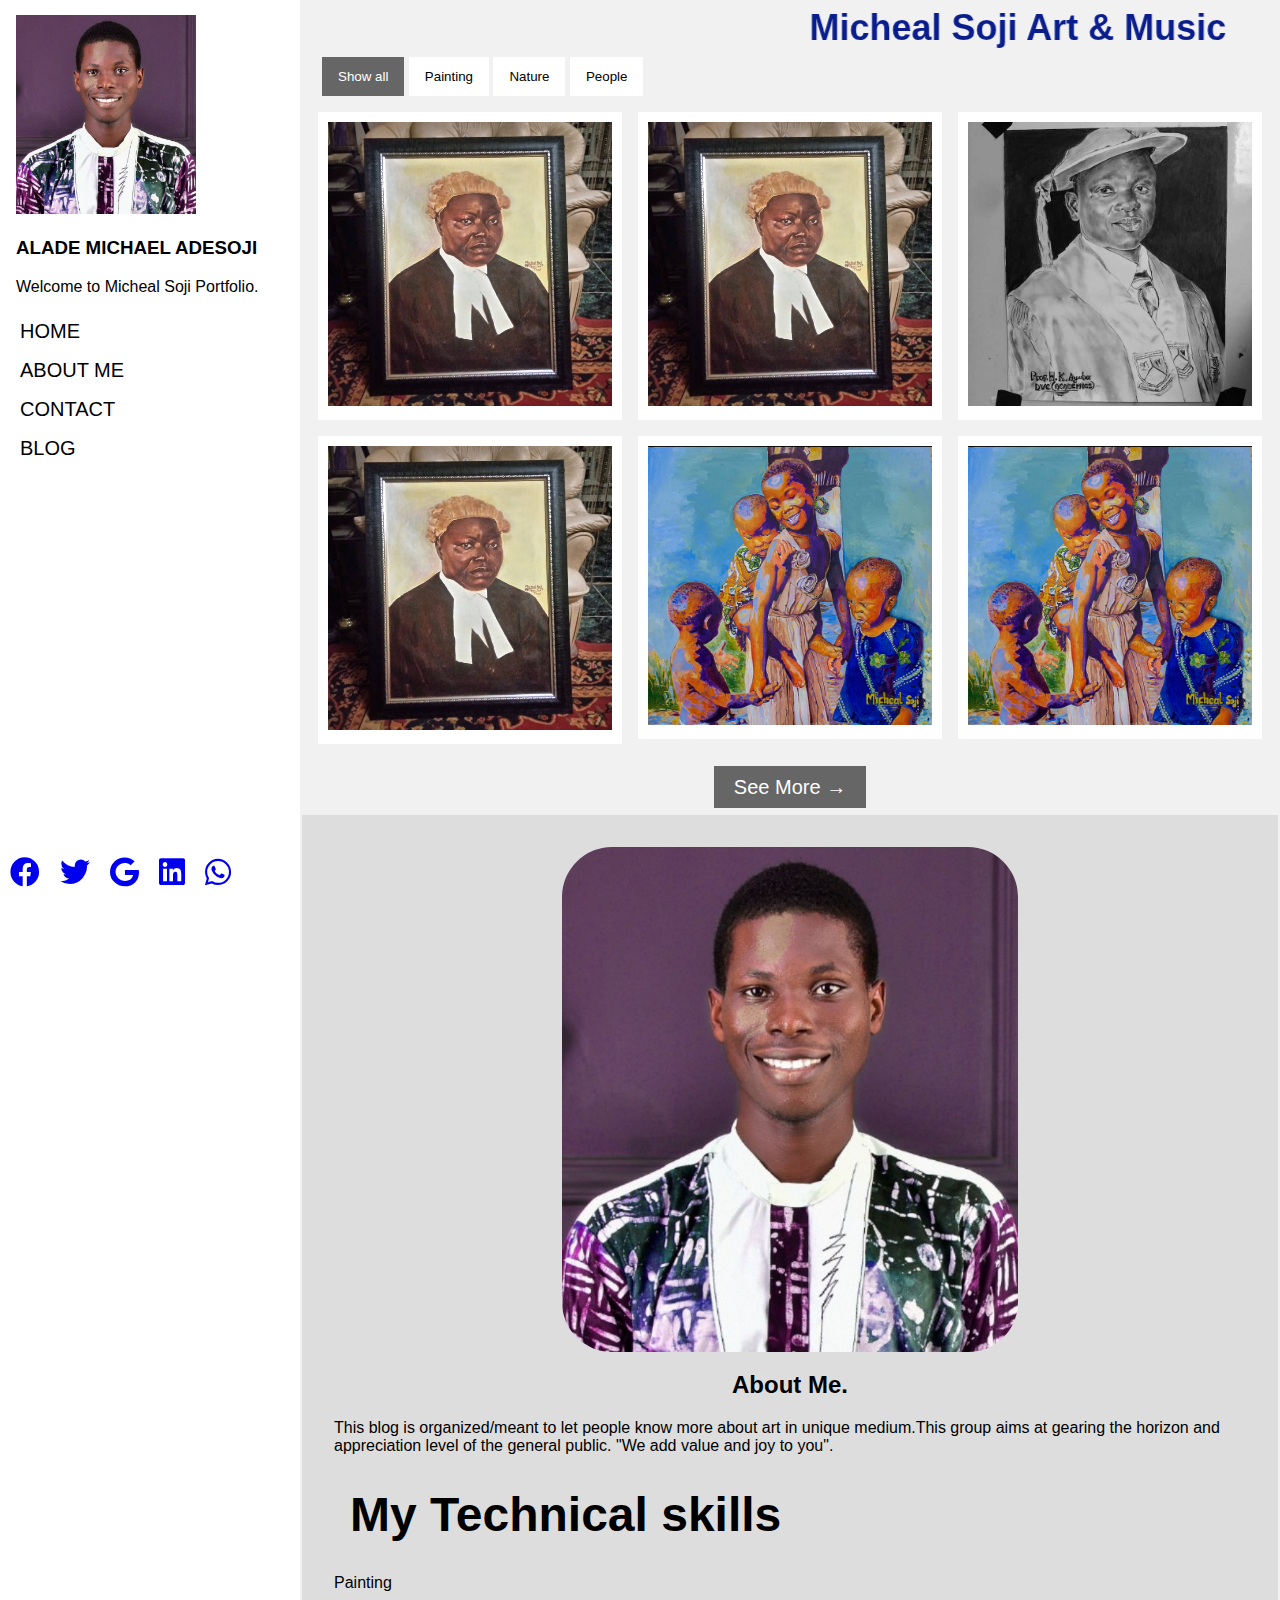
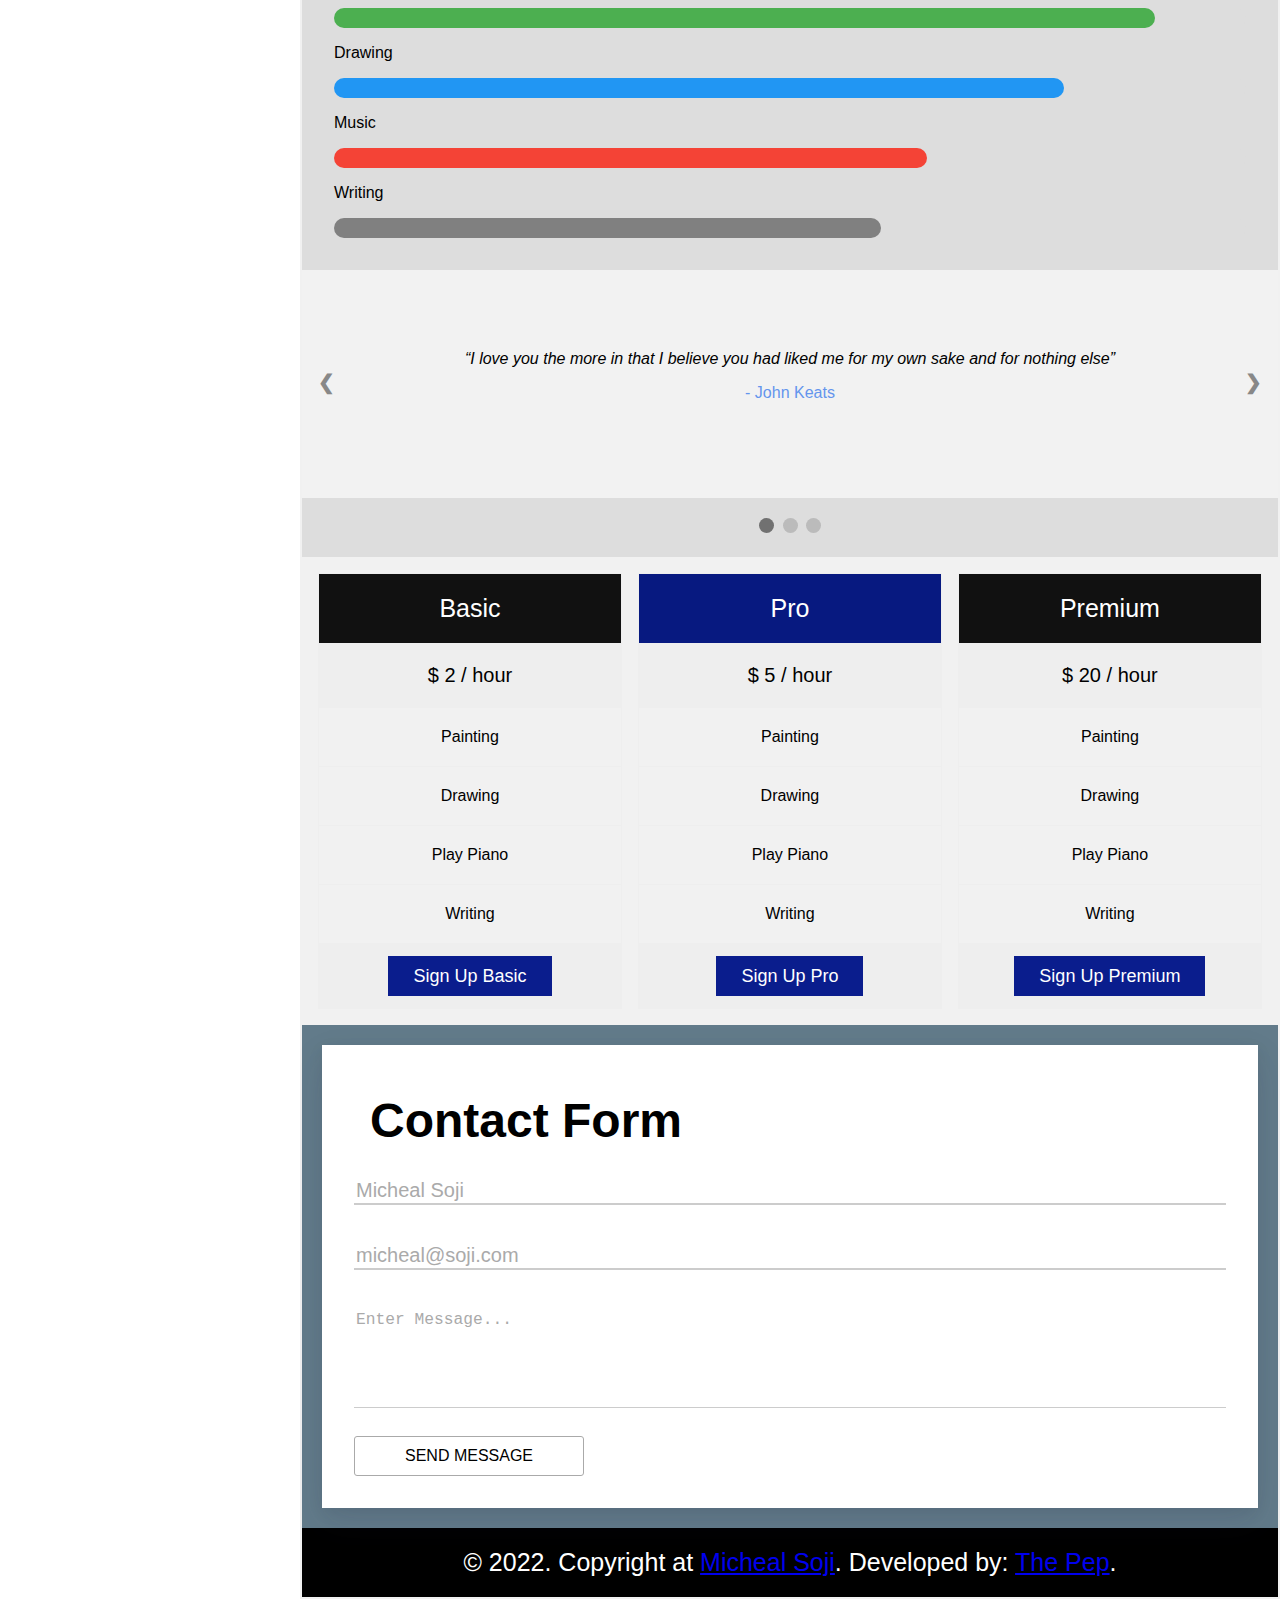
==== index.html @ ac8d9ddc "Update index.html" ====
<!DOCTYPE html>
<html lang="en">

<head>
  <title>Home || Micheal Soji</title>
  <meta charset="UTF-8" />
  <meta name="viewport" content="width=device-width, initial-scale=1" />
  <!-- Global/Normalize CSS -->
  <link rel="stylesheet" href="normalize.css" />
  <!-- CSS -->
  <link rel="icon" href="./favicon.ico">
  <link rel="stylesheet" href="style.css">
  <!-- Google Font -->
  <link rel="stylesheet" href="https://fonts.googleapis.com/css?family=Poppins" />
  <!-- Font Awesome Icon -->
  <link rel="stylesheet" href="https://cdnjs.cloudflare.com/ajax/libs/font-awesome/5.15.3/css/all.min.css" />
  <!-- Cookie JavaScript -->
  <script src="cookie.js"></script>
</head>

<body id="main">
  <!-- Sidebar-Profile and Link -->
  <div class="sidebar" id="sidebar">
    <div class="author">
      <img src="./img/MICHAEL_PROFILE_PICS.jpg" alt="MICHAEL_PROFILE_PICS" />
      <h3>ALADE MICHAEL ADESOJI</h3>
      <p>Welcome to Micheal Soji Portfolio.</p>
    </div>
    <div class="navbar">
      <a href="#">HOME</a>
      <a href="#">ABOUT ME</a>
      <a href="#">CONTACT</a>
      <a href="#">BLOG</a>
    </div>
    <div class="icon-bar">
      <a href="https://www.facebook.com/micheal.soji.509" target="_blank"><i class="fab fa-facebook"></i></a>
      <a href="#"><i class="fab fa-twitter"></i></a>
      <a href="https://www.facebook.com/search/top/?q=micheal%20soji%20art%20and%20music%20productions"
        target="_blank"><i class="fab fa-google"></i></a>
      <a href="#"><i class="fab fa-linkedin"></i></a>
      <a href="
      https://api.whatsapp.com/send?phone=%2B2348106001765&text&app_absent=0
api.whatsapp.com
Write to Micheal Soji
      " target="_blank"><i class="fab fa-whatsapp"></i></a>
    </div>
  </div>

  <!-- Overlay effect when opening sidebar on small screens -->
  <div id="mySidenav" class="sidenav2">
    <a href="javascript:void(0)" class="closebtn" onclick="closeNav()">&times;</a>
    <a href="#">About</a>
    <a href="#">Services</a>
    <a href="#">Clients</a>
    <a href="#">Contact</a>
  </div>


  <!-- Main-content -->
  <div class="main-container" id="container" style="margin-left:300px;overflow-y: hidden;">
    <div style="text-align: center;">
      <marquee behavior="alternate">Micheal Soji Art & Music</marquee>
    </div>
    <div class="topbar">
      <div>
        <span style="font-size:30px;cursor:pointer" onclick="openNav()">&#9776;</span>
        <span><img src="./img/MICHAEL_PROFILE_PICS.jpg" alt="MICHAEL_PROFILE_PICS" /></span>
      </div>
    </div>

    <!-- All Portfolio Gallery -->
    <div>
      <!-- Filter Button -->
      <div id="myBtnContainer">
        <button class="btn active" onclick="filterSelection('all')"> Show all</button>
        <button class="btn" onclick="filterSelection('nature')">Painting</button>
        <button class="btn" onclick="filterSelection('cars')"> Nature</button>
        <button class="btn" onclick="filterSelection('people')"> People</button>
      </div>
      <!-- Portfolio Gallery Grid -->
      <div class="row">
        <div class="column nature">
          <div class="content">
            <img src="./img/MICHAELSOJI-ARTWORK5.jpg" alt="MICHAELSOJI-ARTWORK" style="width:100%" />
          </div>
        </div>
        <div class="column nature">
          <div class="content">
            <img src="./img/MICHAELSOJI-ARTWORK5.jpg" alt="MICHAELSOJI-ARTWORK" style="width:100%" />
          </div>
        </div>
        <div class="column nature">
          <div class="content">
            <img src="./img/MICHAELSOJI-ARTWORK4.jpg" alt="MICHAELSOJI-ARTWORK" style="width:100%" />
          </div>
        </div>

        <div class="column cars">
          <div class="content">
            <img src="./img/MICHAELSOJI-ARTWORK5.jpg" alt="MICHAELSOJI-ARTWORK" style="width:100%">
          </div>
        </div>
        <div class="column cars">
          <div class="content">
            <img src="./img/MICHAELSOJI-ARTWORK6.png" alt="MICHAELSOJI-ARTWORK" style="max-width:100%">
          </div>
        </div>
        <div class="column cars">
          <div class="content">
            <img src="./img/MICHAELSOJI-ARTWORK6.png" alt="MICHAELSOJI-ARTWORK" style="width:100%" />
          </div>
        </div>
        <!-- 
        <div class="column people">
          <div class="content">
            <img src="MICHAELSOJI-ARTWORK5.jpg" alt="MICHAELSOJI-ARTWORK" style="width:100%" />
          </div>
        </div>
        <div class="column people">
          <div class="content">
            <img src="MICHAELSOJI-ARTWORK6.png" alt="MICHAELSOJI-ARTWORK" style="width:100%" />
          </div>
        </div>
        <div class="column people">
          <div class="content">
            <img src="MICHAELSOJI-ARTWORK6.png" alt="MICHAELSOJI-ARTWORK" style="width:100%" />
          </div>
        </div>-->
        <!-- END GRID -->
      </div>
      <div class="center">
        <a href="./image/index.html" class="sm">See More &rarr;</a>
      </div>

      <!-- END MAIN -->
    </div>
    <!-- Profile -->
    <div class="profile">
      <img src="./img/MICHAEL_PROFILE_PICS.jpg" alt="MICHAEL_SOJI" />
      <h2 style="text-align: center;">About Me.</h2>
      <p>
        This blog is organized/meant to let people know more about art in unique medium.This group aims at gearing the
        horizon and appreciation level of the general public. "We add value and joy to you".
      </p>
      <div>
        <h1>My Technical skills</h1>
        <p>Painting</p>
        <div class="container">
          <div class="skills painting"></div>
        </div>

        <p>Drawing</p>
        <div class="container">
          <div class="skills sculpture"></div>
        </div>

        <p>Music</p>
        <div class="container">
          <div class="skills music"></div>
        </div>

        <p>Writing</p>
        <div class="container">
          <div class="skills writing"></div>
        </div>
      </div>
    </div>
    <!-- SlideShow -->
    <div class="slideshow-container">
      <!-- Full-width slides/quotes -->
      <div class="mySlides">
        <q>I love you the more in that I believe you had liked me for my own sake and for nothing else</q>
        <p class="author2">- John Keats</p>
      </div>

      <div class="mySlides">
        <q>But man is not made for defeat. A man can be destroyed but not defeated.</q>
        <p class="author2">- Ernest Hemingway</p>
      </div>

      <div class="mySlides">
        <q>I have not failed. I've just found 10,000 ways that won't work.</q>
        <p class="author2">- Thomas A. Edison</p>
      </div>

      <!-- Next/prev buttons -->
      <a class="prev" onclick="plusSlides(-1)">&#10094;</a>
      <a class="next" onclick="plusSlides(1)">&#10095;</a>
    </div>

    <!-- Dots/bullets/indicators -->
    <div class="dot-container">
      <span class="dot" onclick="currentSlide(1)"></span>
      <span class="dot" onclick="currentSlide(2)"></span>
      <span class="dot" onclick="currentSlide(3)"></span>
    </div>

    <!-- Pricing Table -->
    <div class="row">
      <div class="column">
        <ul class="price">
          <li class="header">Basic</li>
          <li class="grey">$ 2 / hour</li>
          <li>Painting</li>
          <li>Drawing</li>
          <li>Play Piano</li>
          <li>Writing</li>
          <li class="grey"><a href="#" class="button">Sign Up Basic</a></li>
        </ul>
      </div>

      <div class="column">
        <ul class="price">
          <li class="header" style="background-color: rgb(7, 25, 128)">Pro</li>
          <li class="grey">$ 5 / hour</li>
          <li>Painting</li>
          <li>Drawing</li>
          <li>Play Piano</li>
          <li>Writing</li>
          <li class="grey"><a href="#" class="button">Sign Up Pro</a></li>
        </ul>
      </div>

      <div class="column">
        <ul class="price">
          <li class="header">Premium</li>
          <li class="grey">$ 20 / hour</li>
          <li>Painting</li>
          <li>Drawing</li>
          <li>Play Piano</li>
          <li>Writing</li>
          <li class="grey"><a href="#" class="button">Sign Up Premium</a></li>
        </ul>
      </div>
    </div>

    <!-- Contact Form -->
    <div class="body-container">
      <div class="form-container">
        <h1>Contact Form</h1>
        <form method="POST" class="form" id="contact">
          <div class="form-group">
            <label for="name" class="form-label">Your Name</label>
            <input type="text" class="form-control username" placeholder="Micheal Soji" tabindex="1" required>
          </div>
          <div class="form-group">
            <label for="email" class="form-label">Your Email</label>
            <input type="email" class="form-control email" tabindex="2" placeholder="micheal@soji.com" tabindex="2"
              required>
          </div>
          <div class="form-group">
            <label for="message" class="form-label">Message</label>
            <textarea class="form-control message" rows="5" cols="50" tabindex="3" placeholder="Enter Message..."
              required></textarea>
          </div>
          <div>
            <input type="submit" class="submit-btn submit" value="Send Message" id="contact-submit"
              data-submit="...Sending">
          </div>
        </form>
      </div>
    </div>

    <!-- loader -->
    <div class="loader">
      <img src="https://media.giphy.com/media/MEiZ5h8lOkM7rwideE/giphy.gif" alt="" />
    </div>

    <script type="text/javascript" src="https://cdn.jsdelivr.net/npm/emailjs-com@2/dist/email.min.js"></script>
    <script src="https://unpkg.com/sweetalert/dist/sweetalert.min.js"></script>
    <script type="text/javascript">
      // User ID
      // user_id
      // Access Token
      // random_access-token

      (function () {
        // emailjs.init("USERID");
        emailjs.init("M9EEtFgVD9XTY0prI");
      })();
      /**
            emailjs.send("service_iwq5ycm", "template_tnol2aa", {
              to_name: "USERNAME",
              from_name: "FROM NAME",
              message: "MESSAGE",
            });
      **/
      function validate() {
        let loader = document.querySelector(".loader");
        let name = document.querySelector(".username");
        let email = document.querySelector(".email");
        let msg = document.querySelector(".message");
        let btn = document.querySelector(".submit");

        btn.addEventListener("click", (e) => {
          e.preventDefault();
          if (name.value == "" || email.value == "" || msg.value == "") {
            emptyerror();
          } else {
            loader.style.display = "flex";
            sendmail(name.value, email.value, msg.value);
            success();
            loader.style.display = "none";
          }
        });
      }
      validate();

      function sendmail(name, email, msg) {
        emailjs.send("service_iwq5ycm", "template_tnol2aa", {
          to_name: "your recipient name",
          from_name: email,
          message: msg,
        });
      }
      function emptyerror() {
        swal({
          icon: "error",
          title: "Oops...",
          text: "Fields cannot be empty!",
        });
      }

      function error() {
        swal({
          icon: "error",
          title: "Oops...",
          text: "Something went wrong!",
        });
      }

      function success() {
        swal({
          icon: "success",
          title: "Success...",
          text: "Successfully sent message",
        });
      }
    </script>

    <div class="footer">&copy; 2022. Copyright at <a href="index.html"> Micheal Soji</a>. Developed by: <a href="#"
        target="_blank">The Pep</a>.</div>
  </div>

  <script src="index.js"></script>
</body>

</html>
---- style.css ----
* {
  box-sizing: border-box;
}
/*
=========
Side-Profiles and Navigation
=========
*/
.sidebar {
  width: 300px;
  height: 100%;
  background-color: #fff;
  position: fixed;
  z-index: 3;
  overflow: auto;
  padding-top: 15px;
}
.author {
  padding: 0.01em 16px;
}
.author img {
  width: 100%;
  max-width: 180px;
}
.navbar {
  display: flex;
  flex-direction: column;
}
.navbar a {
  padding: 8px 20px;
  text-decoration: none;
  font-size: 20px;
  color: #000000;
}
.navbar a:hover {
  background-color: #f2f2f2;
  color: rebeccapurple;
}
.icon-bar {
  display: flex;
  flex-direction: row;
  position: fixed;
  bottom: 0;
}
.icon-bar a {
  padding: 10px;
  font-size: 30px;
}
.icon-bar a:hover {
  background-color: #ddd;
}

/*
==================
Responsive Sidebar
==================
*/
@media screen and (max-width: 992px) {
  .sidebar {
    display: none;
    padding: 0;
  }
  .main-container {
    margin-left: 0 !important;
    margin-right: 0 !important;
    padding: 0 !important;
  }
  .column {
    width: 100% !important;
  }
  .row {
    margin: 5px;
  }
  .row,
  .row > .column {
    margin: 0;
    padding: 0 !important;
  }
  .content {
    padding: 2px !important;
  }
  .topbar {
    padding: 2px !important;
  }
}

/*
==========
Sidebar
==========
*/
.sidenav2 {
  height: 100%;
  width: 0;
  position: fixed;
  z-index: 1;
  top: 0;
  left: 0;
  background-color: #111;
  overflow-x: hidden;
  transition: 0.5s;
  padding-top: 60px;
}

.sidenav2 a {
  padding: 8px 8px 8px 32px;
  text-decoration: none;
  font-size: 25px;
  color: #818181;
  display: block;
  transition: 0.3s;
}

.sidenav2 a:hover {
  color: #f1f1f1;
}

.sidenav2 .closebtn {
  position: absolute;
  top: 0;
  right: 25px;
  font-size: 36px;
  margin-left: 50px;
}

#main {
  transition: margin-left 0.5s;
}

@media screen and (max-height: 450px) {
  .sidenav2 {
    padding-top: 15px;
  }
  .sidenav2 a {
    font-size: 18px;
  }
}
/*
==========
Main Container
========== */
.main-container {
  background-color: #f1f1f1;
  padding: 2px;
}
.main-container h1 {
  padding: 1rem;
  font-size: 3rem;
  margin: 0;
}
#myBtnContainer {
  margin-left: 20px;
}

/* Add padding BETWEEN each column */
.row,
.row > .column {
  padding: 8px;
}

/* Create three equal columns that floats next to each other */
.column {
  float: left;
  width: 33.33%;
  display: none; /* Hide all elements by default */
}

/* Clear floats after rows */
.row:after {
  content: "";
  display: table;
  clear: both;
}

/* Content */
.content {
  background-color: white;
  padding: 10px;
}

/* The "show" class is added to the filtered elements */
.show {
  display: block;
}

/* Style the buttons */
.btn {
  border: none;
  outline: none;
  padding: 12px 16px;
  background-color: white;
  cursor: pointer;
}

.btn:hover {
  background-color: #ddd;
}

.btn.active {
  background-color: #666;
  color: white;
}
/*
==========
Pagination
==========
*/
.center {
  text-align: center;
  margin: 1rem 0;
}
.sm {
  text-decoration: none;
  font-family: inherit;
  font-size: 20px;
  background-color: #666;
  padding: 10px 20px;
  color: white;
}
.sm:hover {
  color: #666;
  background-color: #000000;
}
/*
========
Profile
========
*/
.profile {
  background-color: #ddd;
  padding: 2rem;
}
.profile img {
  width: 50%;
  display: block;
  margin-left: auto;
  margin-right: auto;
  height: 100%;
  border-radius: 50px;
}
@media screen and (max-width: 992px) {
  .profile {
    padding: 1rem;
  }
  .profile img {
    width: 80%;
  }
  #myBtnContainer {
    margin-left: 2px;
  }
}
/*
===========
Skill Bar
===========
*/
.container {
  width: 100%;
  background-color: #ddd;
  border-radius: 50px;
  height: 20px;
}

.skills {
  text-align: right;
  padding-top: 10px;
  padding-bottom: 10px;
  color: white;
}

.painting {
  width: 90%;
  background-color: #4caf50;
  border-radius: 50px;
  height: 20px;
}
.sculpture {
  width: 80%;
  background-color: #2196f3;
  border-radius: 50px;
  height: 20px;
}
.music {
  width: 65%;
  background-color: #f44336;
  border-radius: 50px;
  height: 20px;
}
.writing {
  width: 60%;
  background-color: #808080;
  border-radius: 50px;
  height: 20px;
}
/*
========
TopBar
=======
*/
.topbar {
  padding: 15px;
}
.topbar div {
  display: flex;
  flex-direction: row;
  justify-content: space-between;
}
@media screen and (min-width: 992px) {
  .topbar {
    display: none;
  }
}
span img {
  width: 65px;
  border-radius: 50%;
}
/*
===========
Myslide
==========
*/
/* Slideshow container */
.slideshow-container {
  position: relative;
  background: #f1f1f1f1;
}

/* Slides */
.mySlides {
  display: none;
  padding: 80px;
  text-align: center;
}

/* Next & previous buttons */
.prev,
.next {
  cursor: pointer;
  position: absolute;
  top: 50%;
  width: auto;
  margin-top: -30px;
  padding: 16px;
  color: #888;
  font-weight: bold;
  font-size: 20px;
  border-radius: 0 3px 3px 0;
  user-select: none;
}

/* Position the "next button" to the right */
.next {
  position: absolute;
  right: 0;
  border-radius: 3px 0 0 3px;
}

/* On hover, add a black background color with a little bit see-through */
.prev:hover,
.next:hover {
  background-color: rgba(0, 0, 0, 0.8);
  color: white;
}

/* The dot/bullet/indicator container */
.dot-container {
  text-align: center;
  padding: 20px;
  background: #ddd;
}

/* The dots/bullets/indicators */
.dot {
  cursor: pointer;
  height: 15px;
  width: 15px;
  margin: 0 2px;
  background-color: #bbb;
  border-radius: 50%;
  display: inline-block;
  transition: background-color 0.6s ease;
}

/* Add a background color to the active dot/circle */
.active,
.dot:hover {
  background-color: #717171;
}

/* Add an italic font style to all quotes */
q {
  font-style: italic;
}

/* Add a blue color to the author */
.author2 {
  color: cornflowerblue;
}

/*
==================
Moveable BLog Name
==================
*/
marquee {
  -webkit-tap-highlight-color: rgba(0, 0, 0, 0);
  line-height: 1.42857143;
  font-family: sans-serif;
  font-weight: bold;
  color: #000000;
  font-size: 36px;
  display: inline-block;
  overflow: hidden;
  text-align: initial;
  white-space: nowrap;
  color: #0a1d8d;
  box-sizing: border-box;
}

.price {
  list-style-type: none;
  border: 1px solid #eee;
  margin: 0;
  padding: 0;
  -webkit-transition: 0.3s;
  transition: 0.3s;
}

.price:hover {
  box-shadow: 0 8px 12px 0 rgba(0, 0, 0, 0.2);
  opacity: 0.8;
}

.price .header {
  background-color: #111;
  color: white;
  font-size: 25px;
}

.price li {
  border-bottom: 1px solid #eee;
  padding: 20px;
  text-align: center;
}

.price .grey {
  background-color: #eee;
  font-size: 20px;
}

.button {
  background-color: #0a1d8d;
  border: none;
  color: white;
  padding: 10px 25px;
  text-align: center;
  text-decoration: none;
  font-size: 18px;
}

/*
==========
Cont Form
=========
*/
/* Style inputs with type="text", select elements and textareas */
/* Add a background color and some padding around the form */
.body-container {
  display: flex;
  justify-content: center;
  align-items: center;
padding: 20px;
  font-family: "Raleway", sans-serif;
  background-color: #627b8a;
}
.form-container {
  width: 1000px;
  box-shadow: 0 15px 35px rgba(50, 50, 93, 0.1), 0 5px 15px rgba(0, 0, 0, 0.07);
  padding: 2em;
  background-color: #fff;
}
.form-group {
  margin-bottom: 1.5em;
  transition: all 0.3s;
}
.form-label {
  font-size: 0.75em;
  color: var(--font-color);
  display: block;
  opacity: 0;
  transition: all 0.3s;
  transform: translateX(-50px);
}
.form-control {
  box-shadow: none;
  border-radius: 0;
  border-color: #ccc;
  border-style: none none solid none;
  width: 100%;
  font-size: 1.25em;
  transition: all 0.6s;
}
.form-control::placeholder {
  color: #aaa;
}
.form-control:focus {
  box-shadow: none;
  border-color: var(--font-hover-color);
  outline: none;
}
.form-group:focus-within {
  transform: scale(1.02);
}

.form-control:invalid:focus {
  border-color: red;
}
.form-control:valid:focus {
  border-color: green;
}

.submit-btn {
  background: 0 0 #fff;
  border: 1px solid #aaa;
  border-radius: 3px;
  color: var(--font-color);
  font-size: 1em;
  padding: 10px 50px;
  text-transform: uppercase;
}
.submit-btn:hover {
  border-color: var(--font-hover-color);
  color: var(--font-hover-color);
}
textarea {
  resize: none;
}

.footer {
  padding: 20px;
  text-align: center;
  font-size: 25px;
  background-color: #000000;
  color: white;
}

.loader{
    display:flex;
    align-items: center;
    justify-content: center;
    flex-direction: column;
    width: 100%;
    height: 100%;
    position: fixed;
    top:0px;
    left:0px;
    background: rgb(0, 0, 0);
    display:none;
}
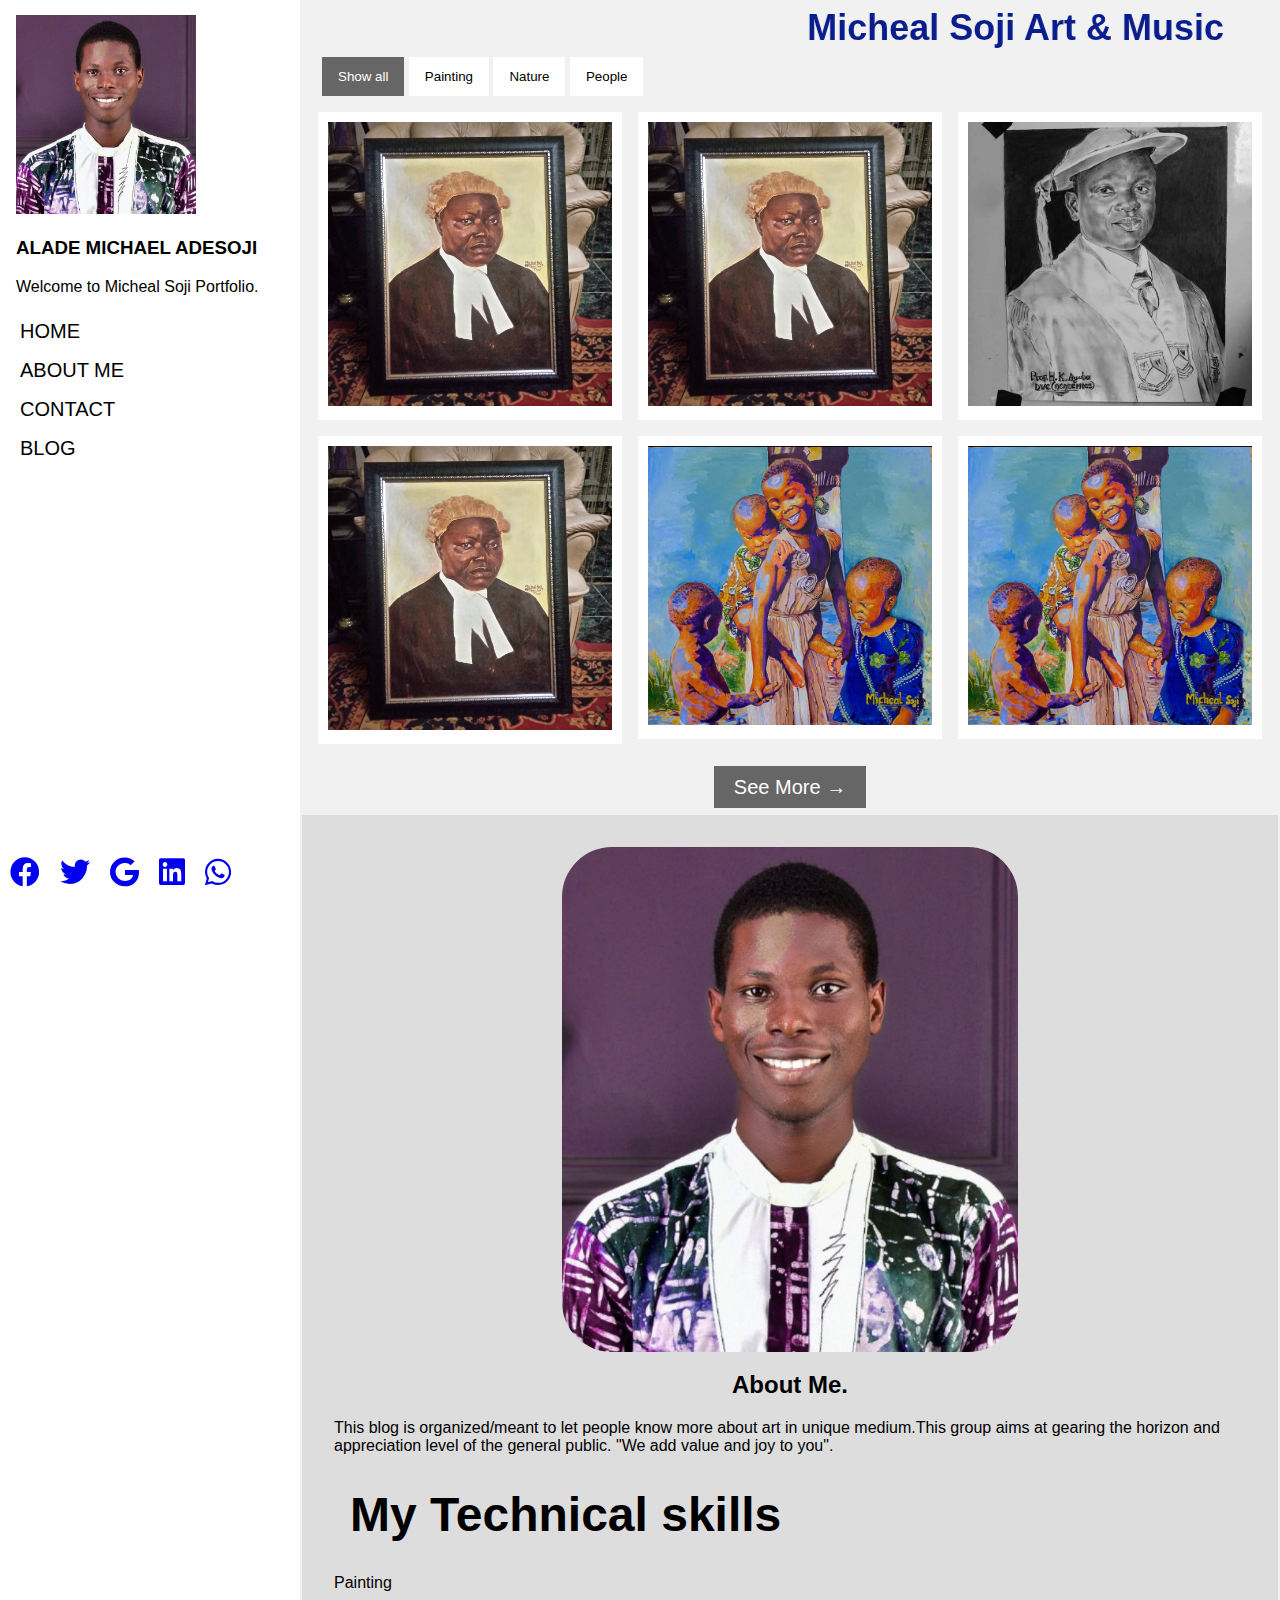
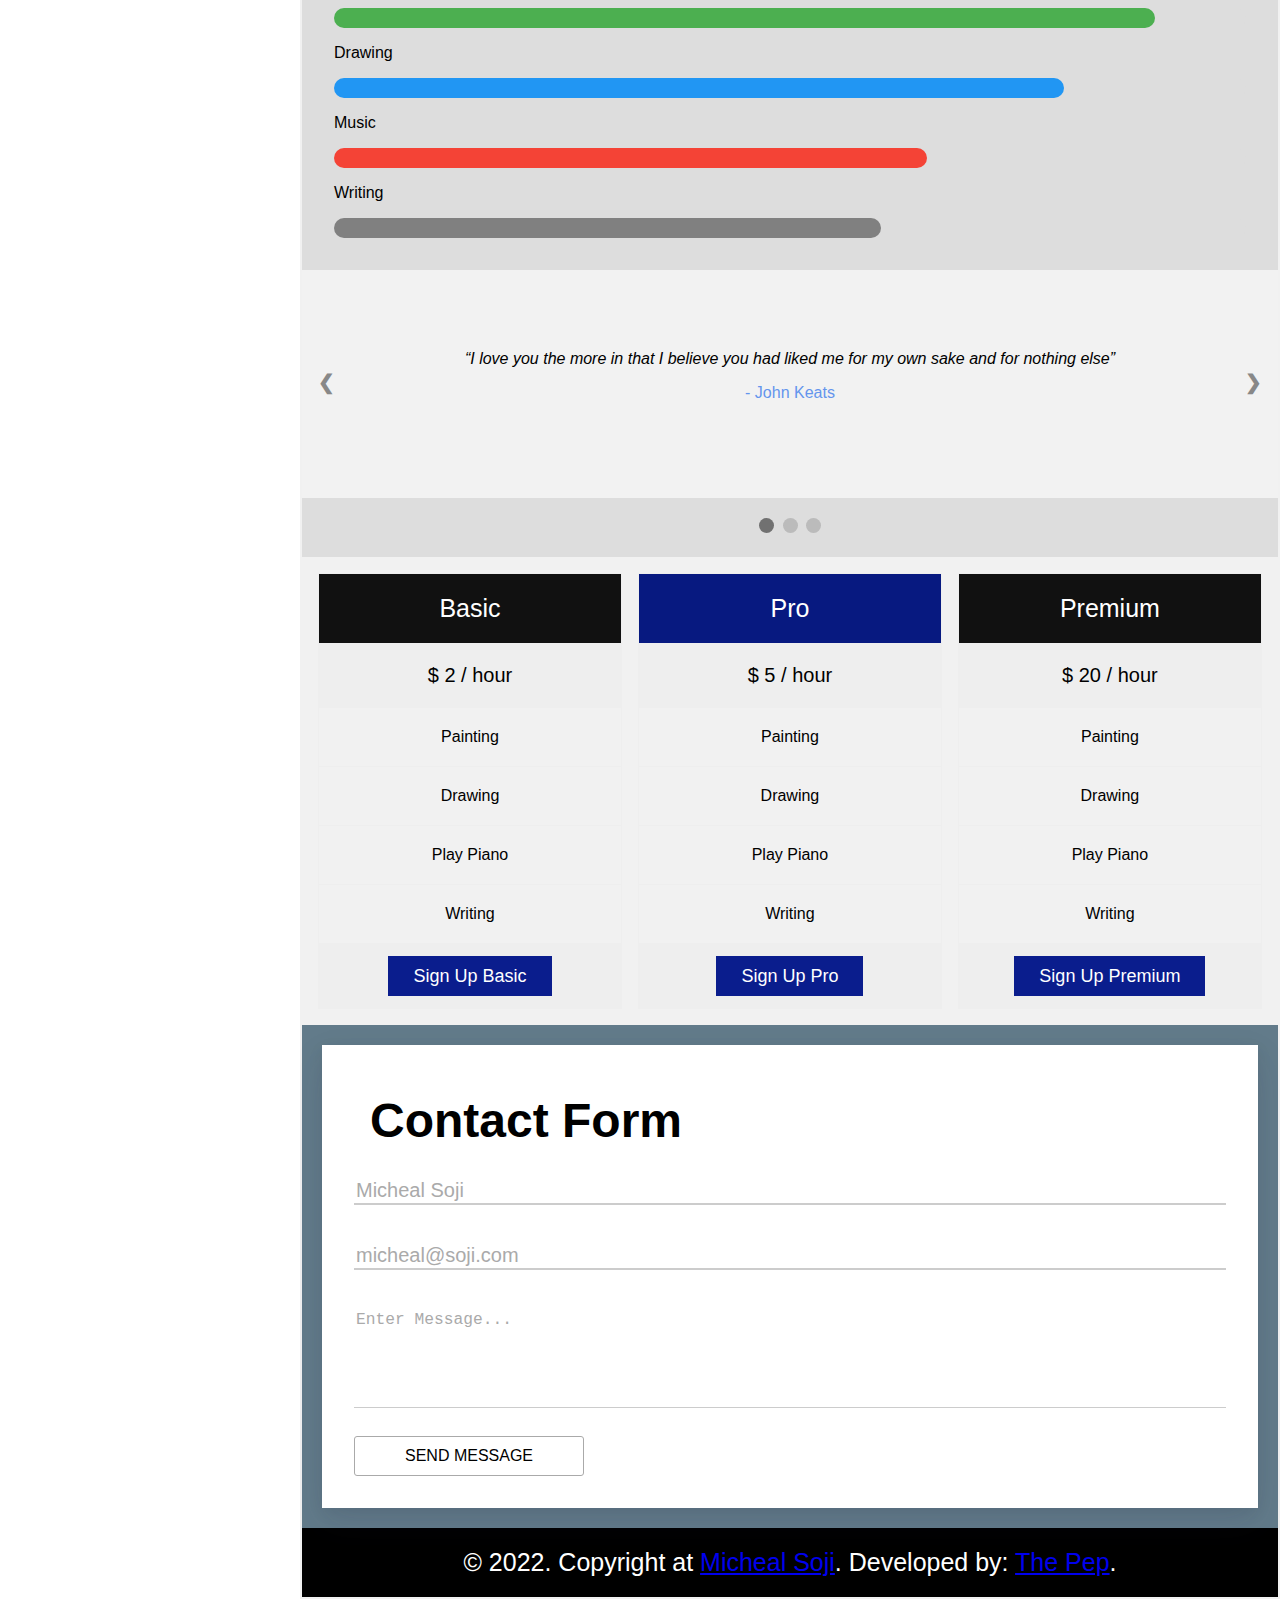
==== commit f044db27: "Update index.html" ====
--- a/index.html
+++ b/index.html
@@ -276,7 +276,7 @@
 
       (function () {
         // emailjs.init("USERID");
-        emailjs.init("M9EEtFgVD9XTY0prI");
+        emailjs.init("Madvu3XmobS4VHm8d");
       })();
       /**
             emailjs.send("service_iwq5ycm", "template_tnol2aa", {
@@ -307,7 +307,7 @@
       validate();
 
       function sendmail(name, email, msg) {
-        emailjs.send("service_iwq5ycm", "template_tnol2aa", {
+        emailjs.send("service_jc0gzvm", "template_zdzwl3u", {
           to_name: "your recipient name",
           from_name: email,
           message: msg,
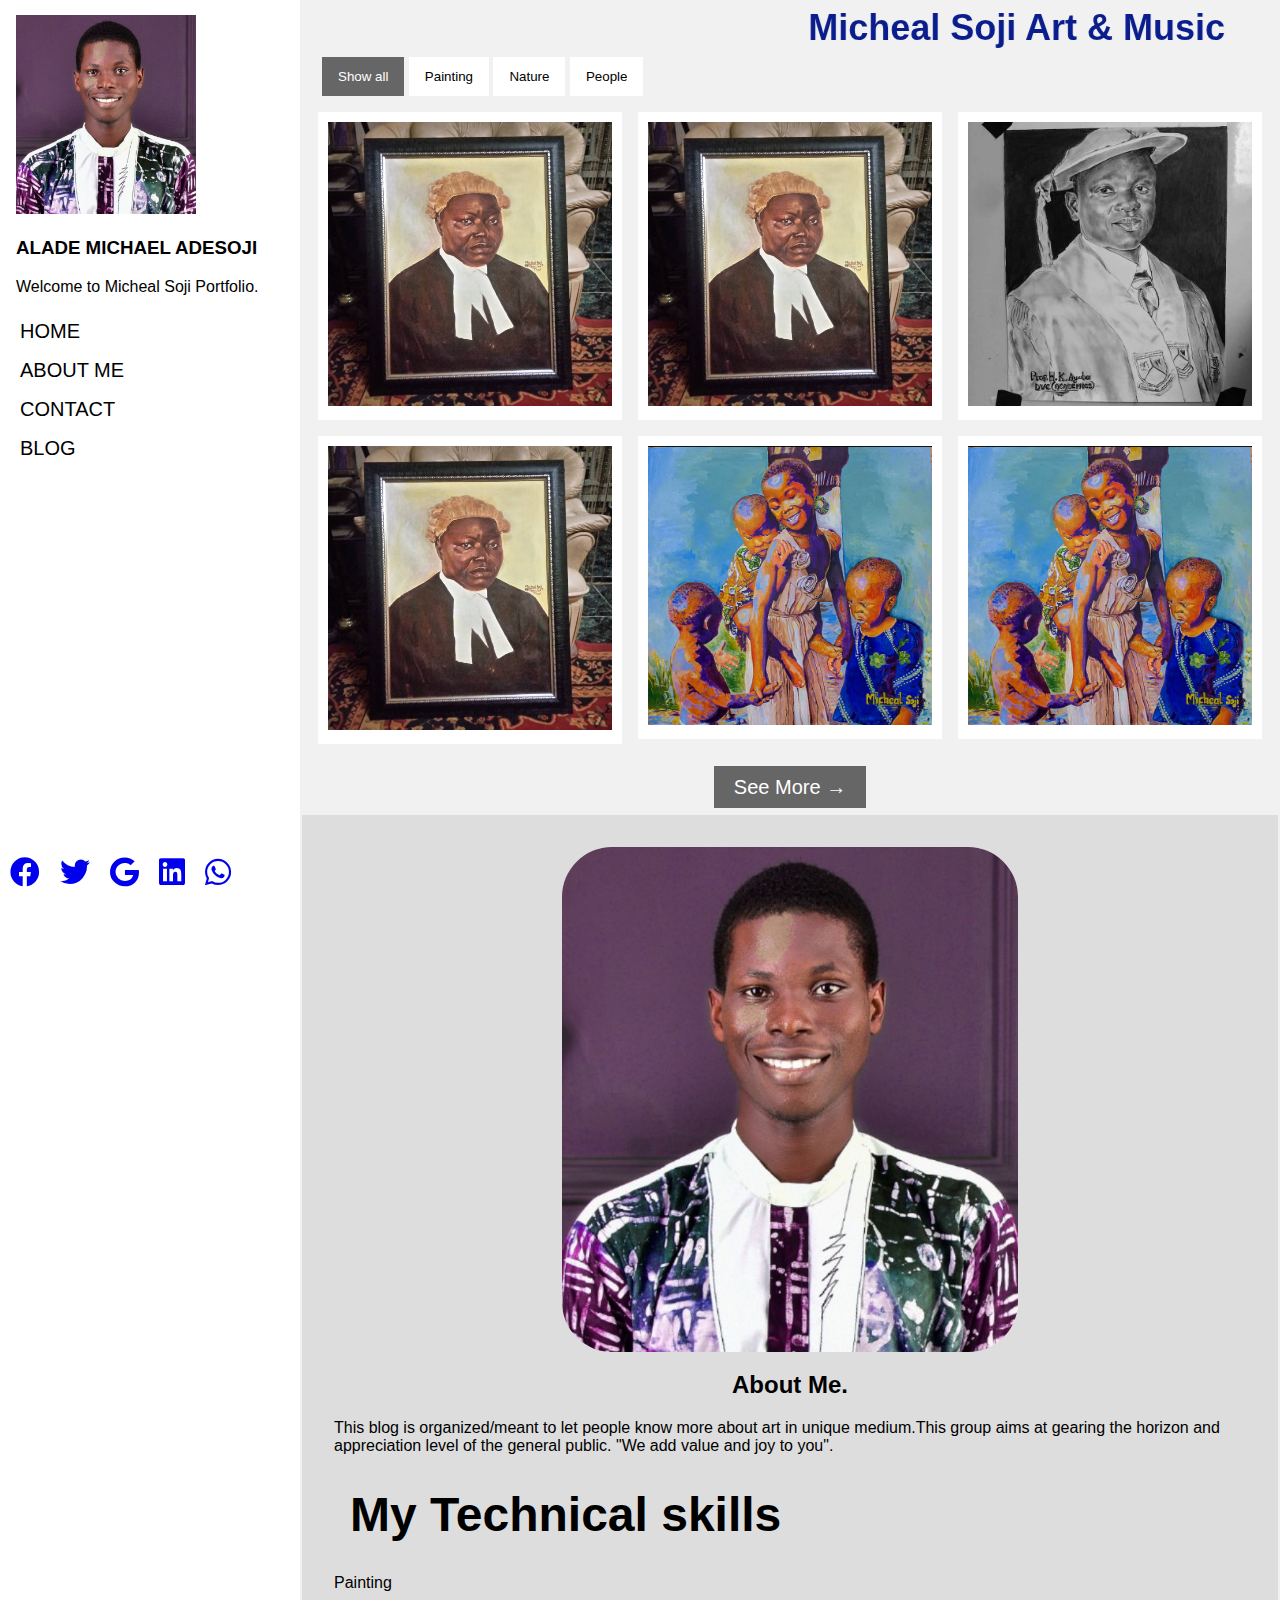
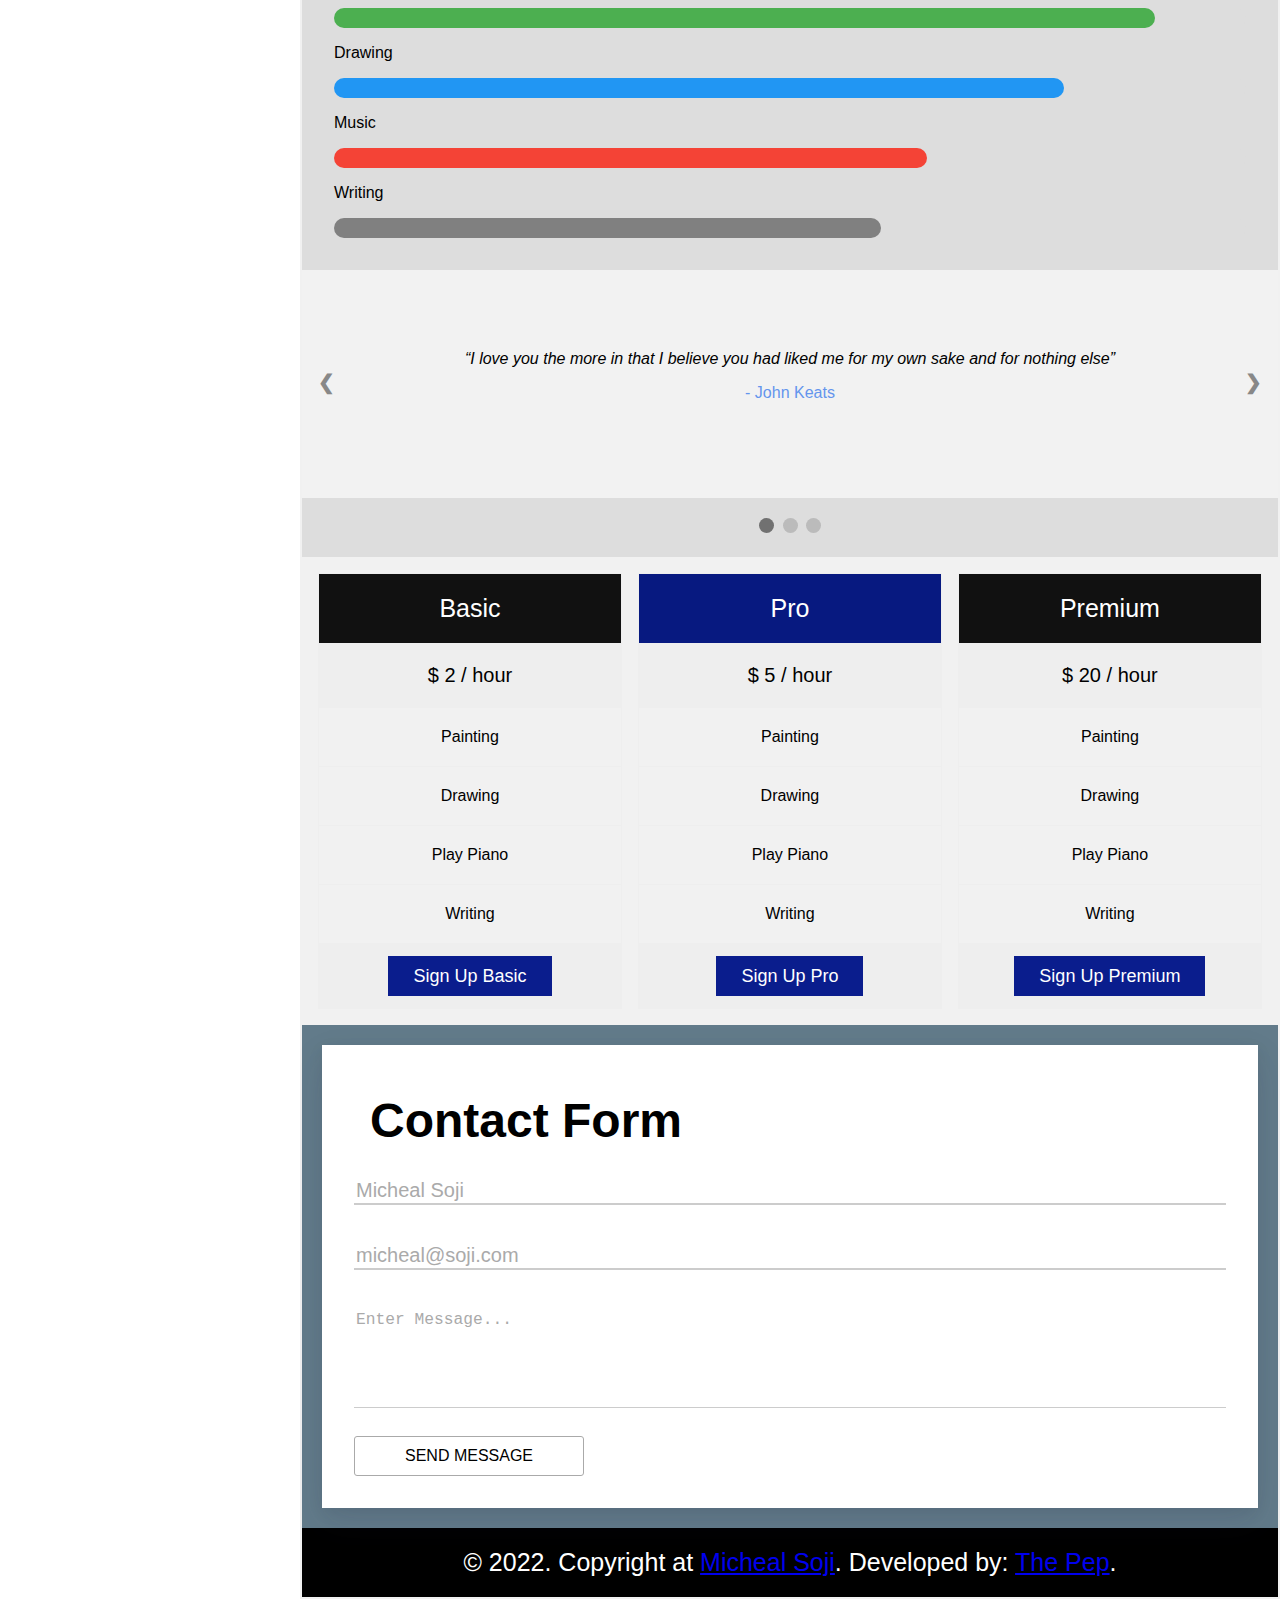
==== commit c4a623ed: "Update index.html" ====
--- a/index.html
+++ b/index.html
@@ -266,7 +266,9 @@
       <img src="https://media.giphy.com/media/MEiZ5h8lOkM7rwideE/giphy.gif" alt="" />
     </div>
 
-    <script type="text/javascript" src="https://cdn.jsdelivr.net/npm/emailjs-com@2/dist/email.min.js"></script>
+    <script type="text/javascript"
+        src="https://cdn.jsdelivr.net/npm/@emailjs/browser@3/dist/email.min.js">
+</script>
     <script src="https://unpkg.com/sweetalert/dist/sweetalert.min.js"></script>
     <script type="text/javascript">
       // User ID
@@ -278,13 +280,15 @@
         // emailjs.init("USERID");
         emailjs.init("Madvu3XmobS4VHm8d");
       })();
-      /**
-            emailjs.send("service_iwq5ycm", "template_tnol2aa", {
+ 
+      
+            emailjs.send("service_jc0gzvm", "template_zdzwl3u", {
               to_name: "USERNAME",
               from_name: "FROM NAME",
               message: "MESSAGE",
             });
-      **/
+   
+      
       function validate() {
         let loader = document.querySelector(".loader");
         let name = document.querySelector(".username");
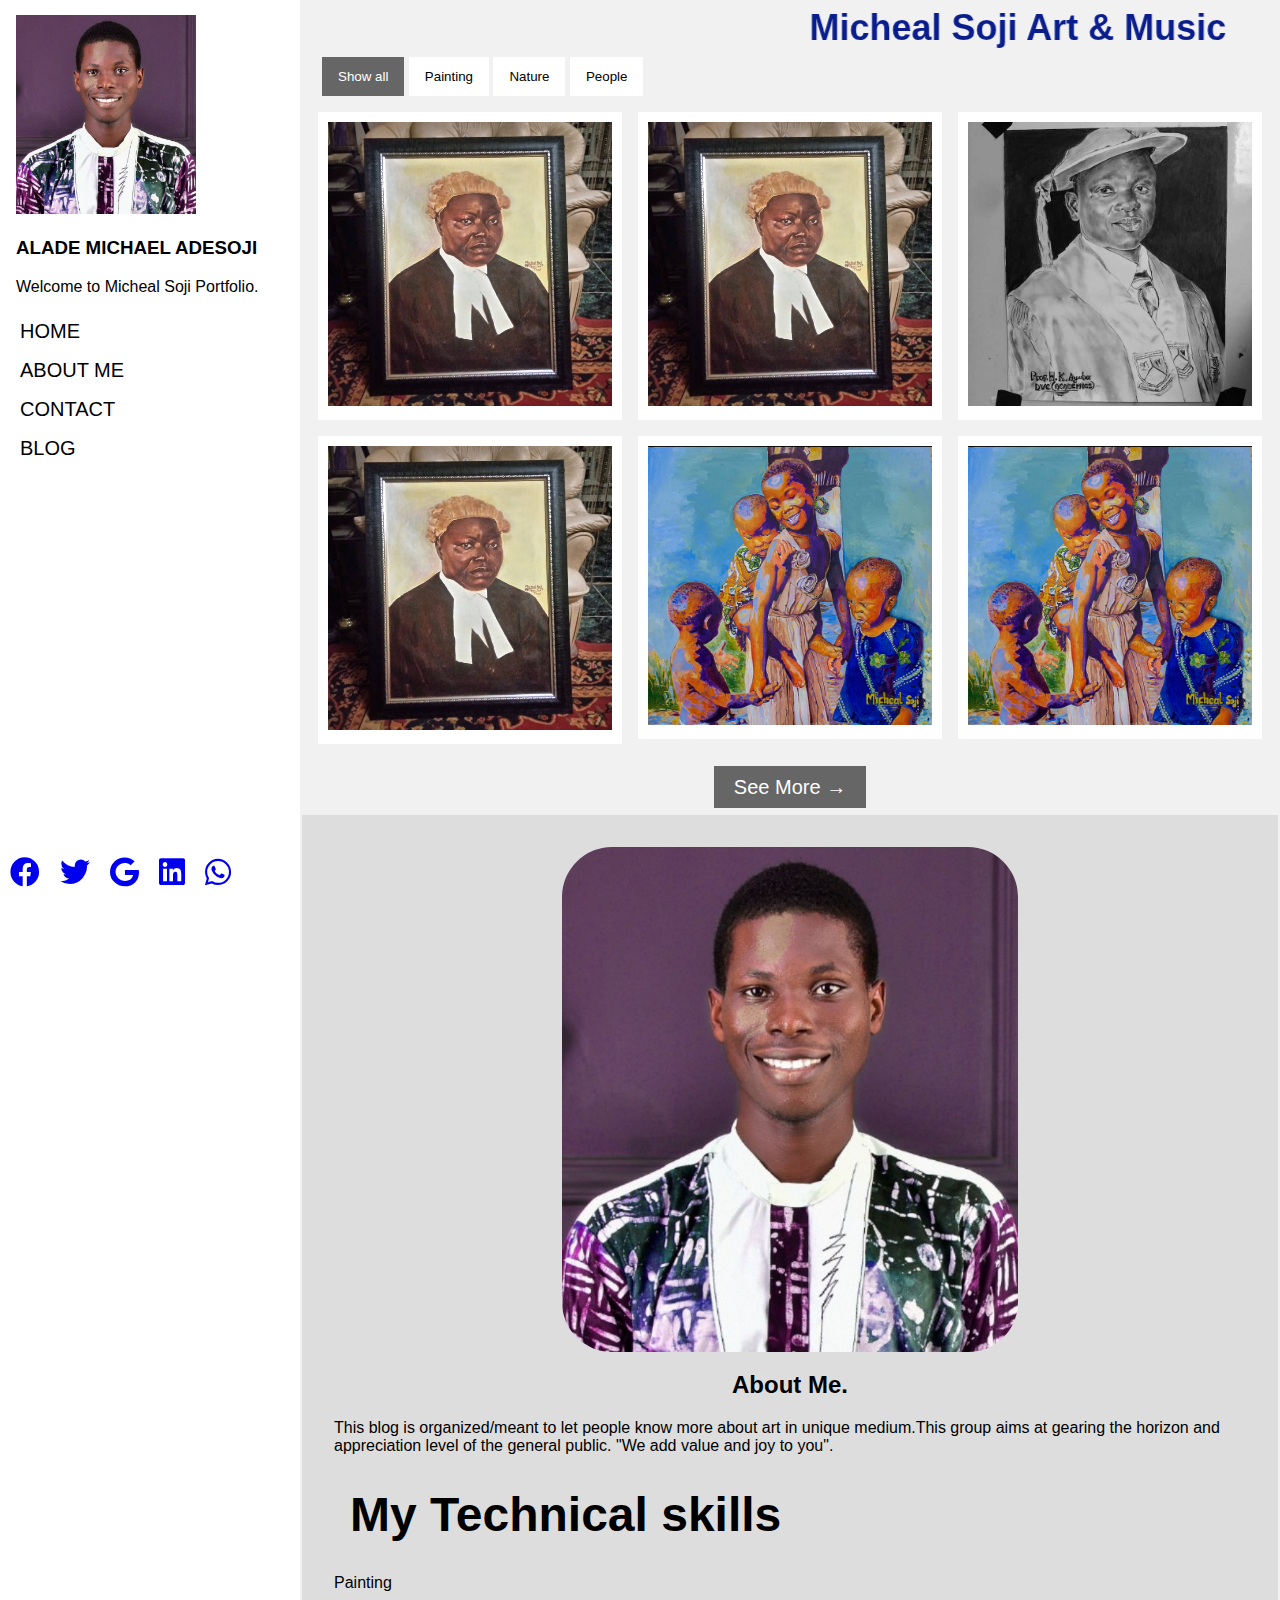
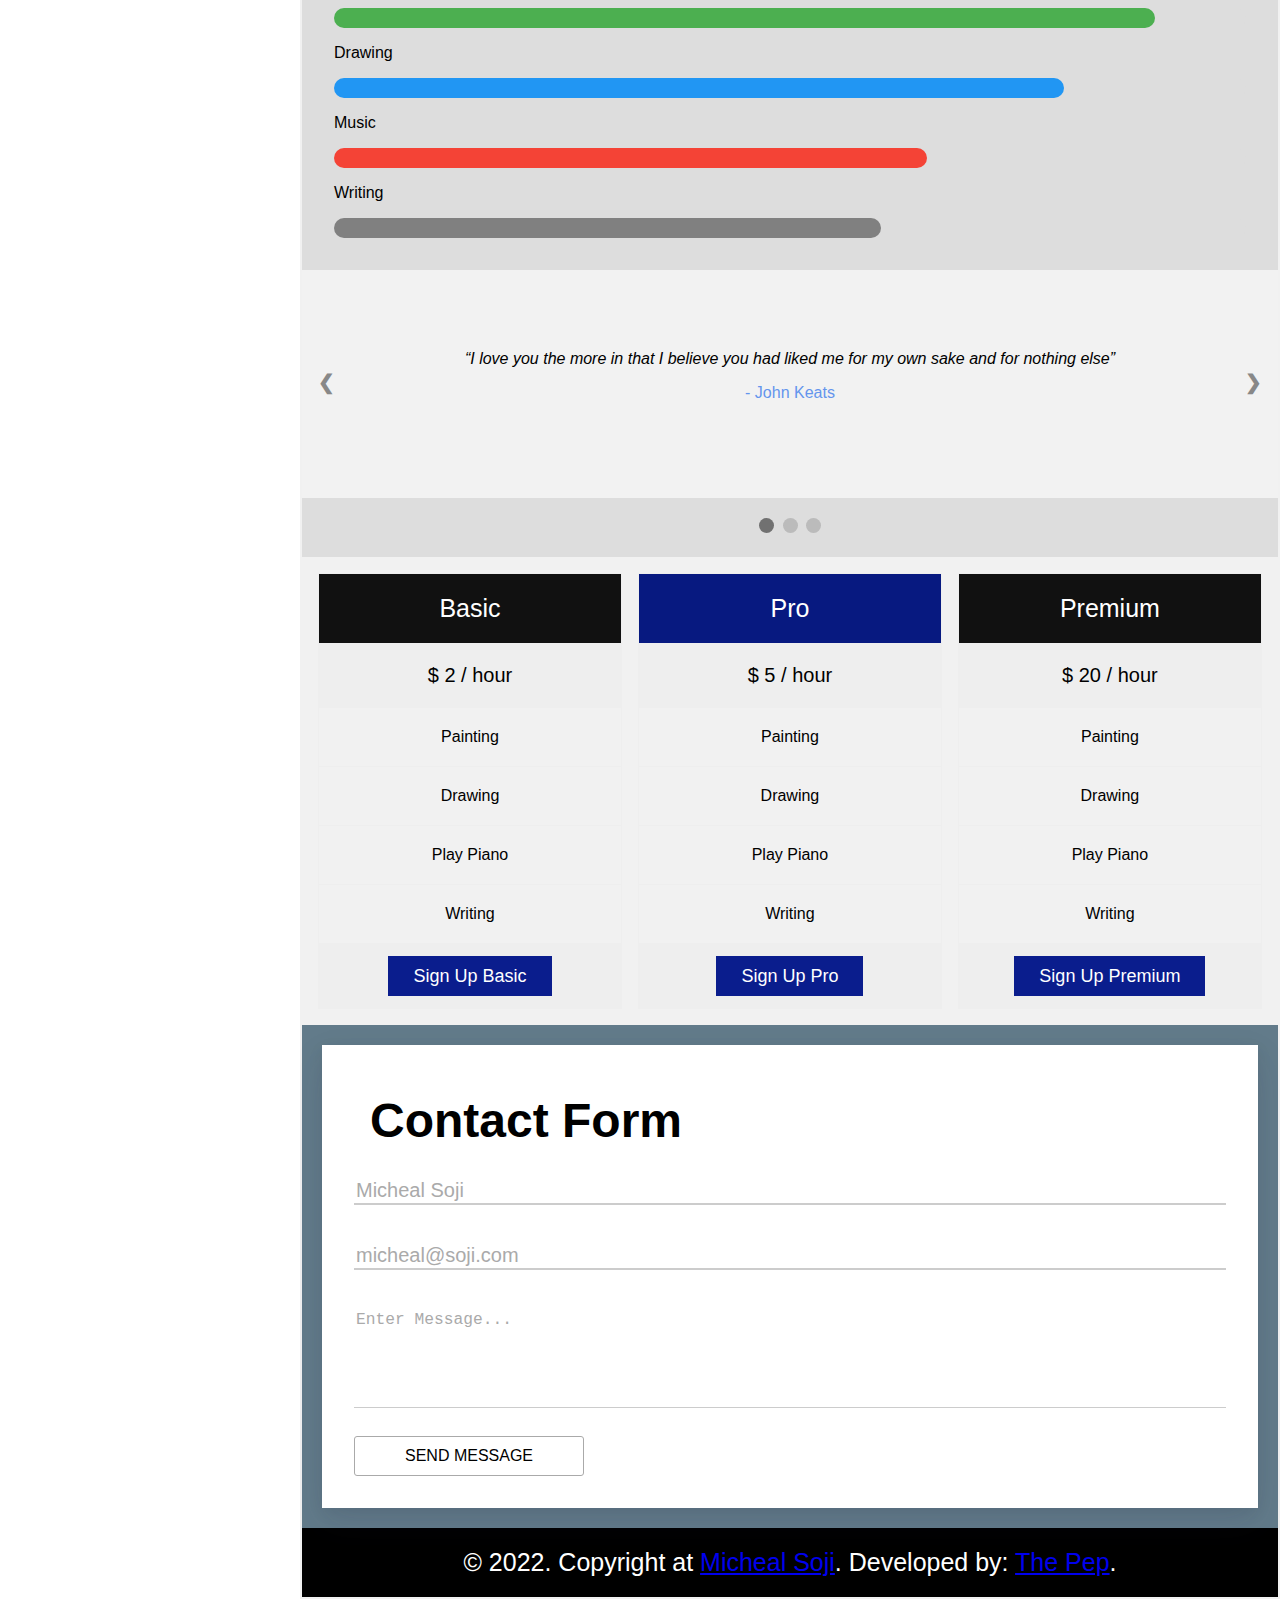
==== commit d5e61871: "Update index.html" ====
--- a/index.html
+++ b/index.html
@@ -257,18 +257,13 @@
             <input type="submit" class="submit-btn submit" value="Send Message" id="contact-submit"
               data-submit="...Sending">
           </div>
-        </form>
-      </div>
-    </div>
-
-    <!-- loader -->
+          
+           <!-- loader -->
     <div class="loader">
       <img src="https://media.giphy.com/media/MEiZ5h8lOkM7rwideE/giphy.gif" alt="" />
     </div>
-
-    <script type="text/javascript"
-        src="https://cdn.jsdelivr.net/npm/@emailjs/browser@3/dist/email.min.js">
-</script>
+          
+          <script type="text/javascript" src="https://cdn.jsdelivr.net/npm/emailjs-com@2/dist/email.min.js"></script>
     <script src="https://unpkg.com/sweetalert/dist/sweetalert.min.js"></script>
     <script type="text/javascript">
       // User ID
@@ -281,13 +276,13 @@
         emailjs.init("Madvu3XmobS4VHm8d");
       })();
  
-      
+      /**
             emailjs.send("service_jc0gzvm", "template_zdzwl3u", {
               to_name: "USERNAME",
               from_name: "FROM NAME",
               message: "MESSAGE",
             });
-   
+   **/
       
       function validate() {
         let loader = document.querySelector(".loader");
@@ -341,7 +336,10 @@
         });
       }
     </script>
-
+        </form>
+      </div>
+    </div>
+    
     <div class="footer">&copy; 2022. Copyright at <a href="index.html"> Micheal Soji</a>. Developed by: <a href="#"
         target="_blank">The Pep</a>.</div>
   </div>
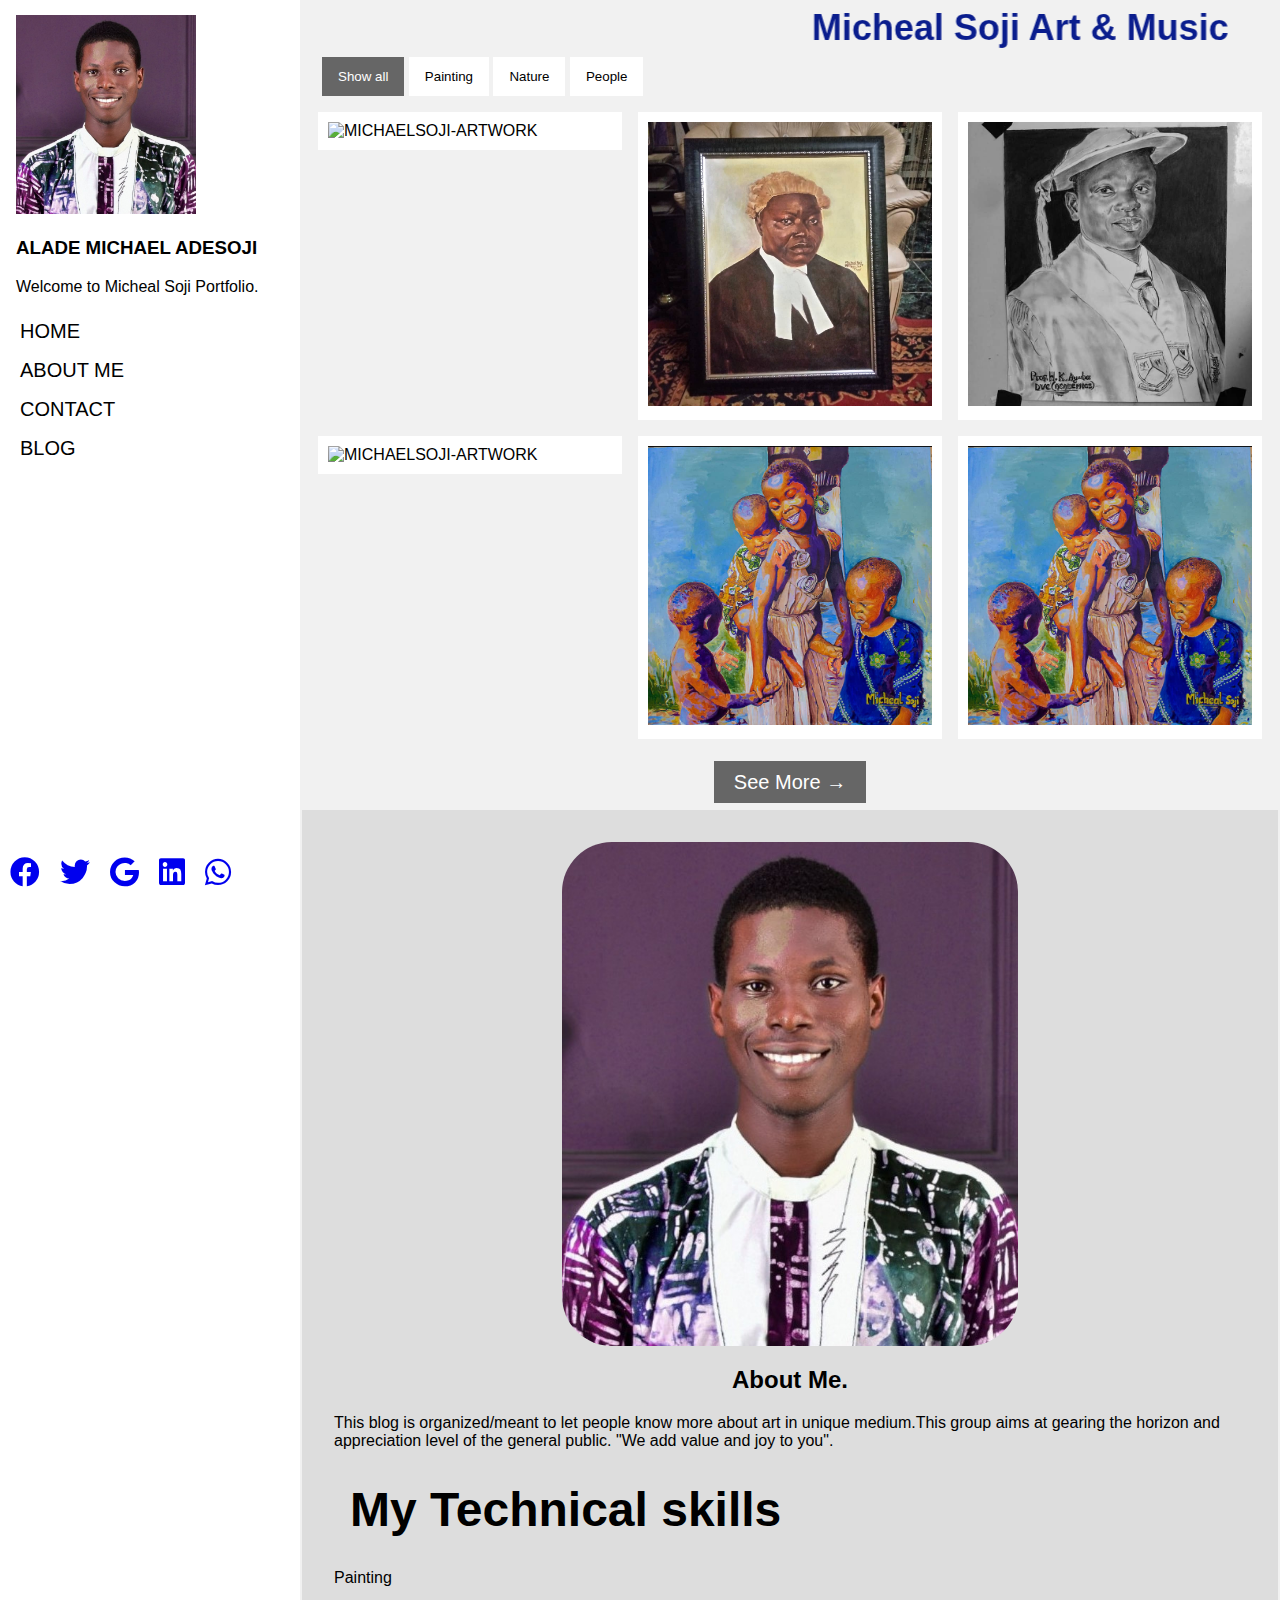
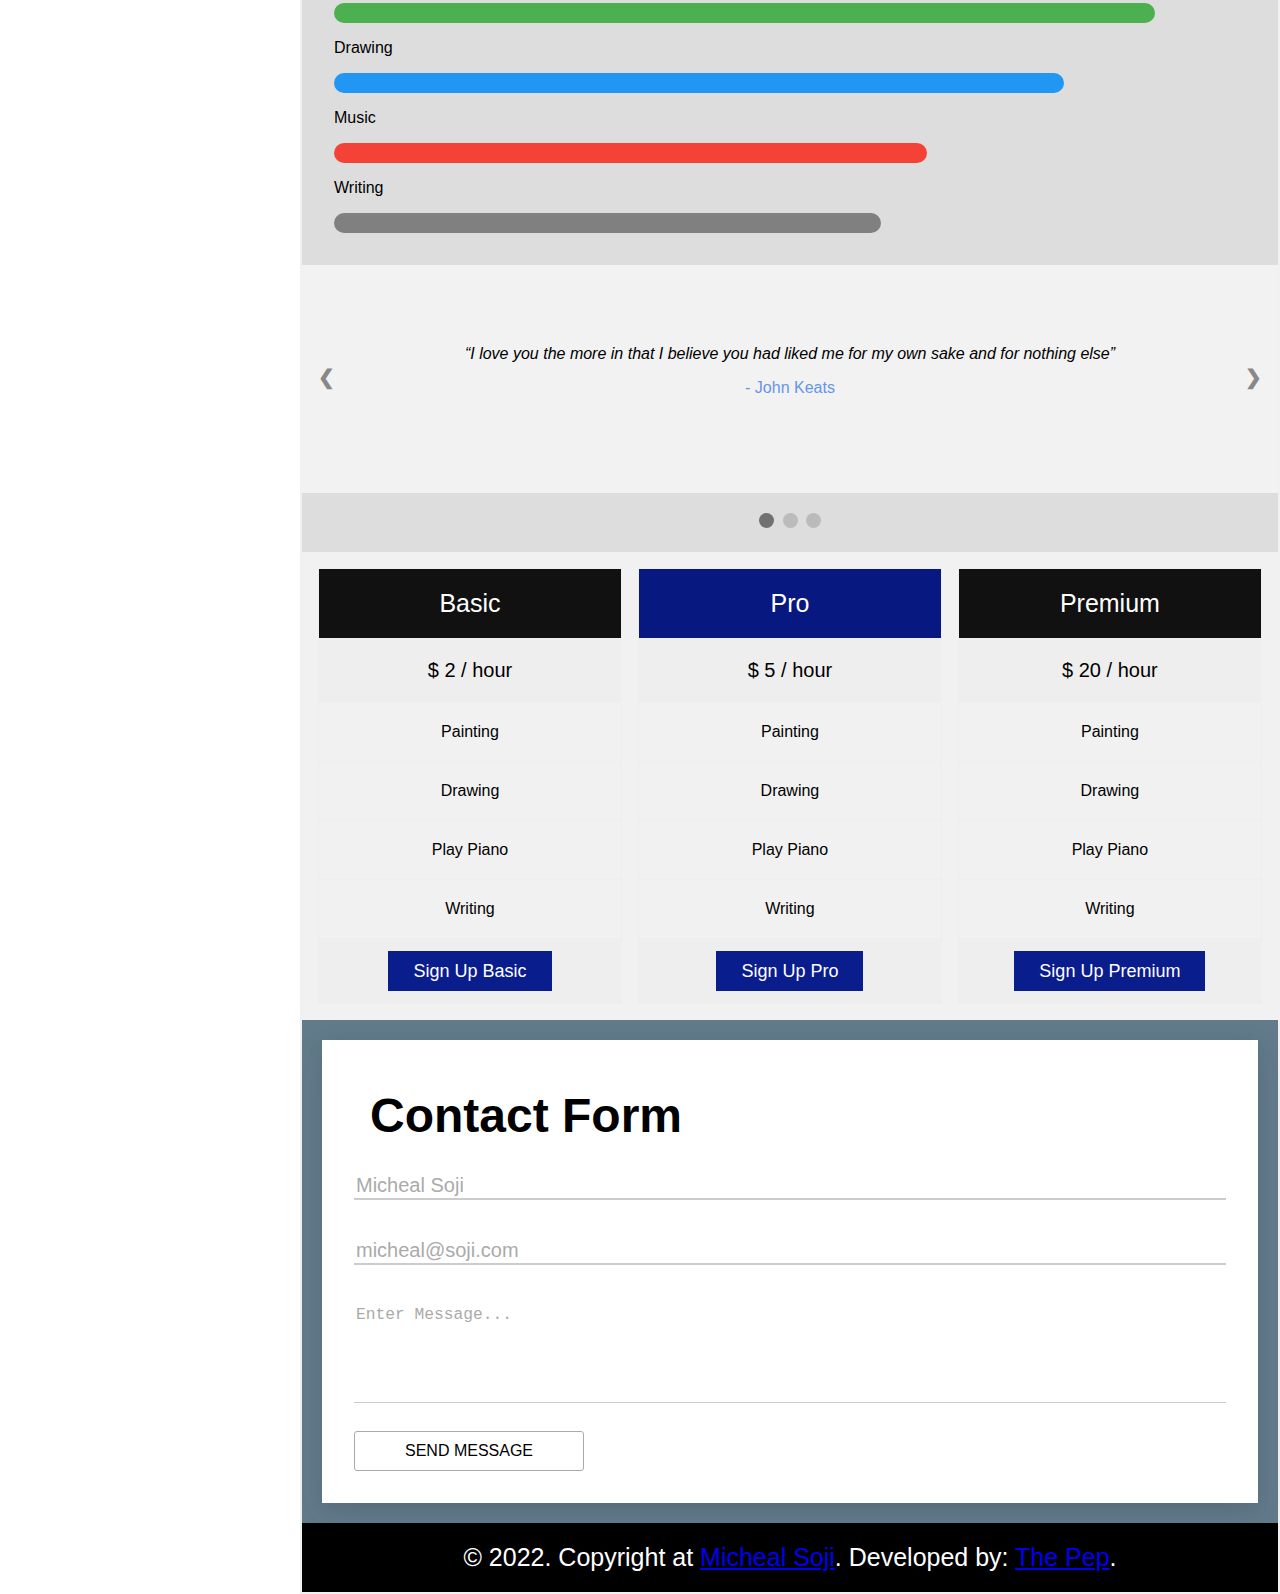
==== commit fdb90aee: "Update index.html" ====
--- a/index.html
+++ b/index.html
@@ -81,23 +81,23 @@
       <div class="row">
         <div class="column nature">
           <div class="content">
+            <img src="./img/MICHAELSOJI-ARTWORKS 10.jpg" alt="MICHAELSOJI-ARTWORK" style="width:100%" />
+          </div>
+        </div>
+        <div class="column nature">
+          <div class="content">
             <img src="./img/MICHAELSOJI-ARTWORK5.jpg" alt="MICHAELSOJI-ARTWORK" style="width:100%" />
           </div>
         </div>
         <div class="column nature">
           <div class="content">
-            <img src="./img/MICHAELSOJI-ARTWORK5.jpg" alt="MICHAELSOJI-ARTWORK" style="width:100%" />
-          </div>
-        </div>
-        <div class="column nature">
-          <div class="content">
             <img src="./img/MICHAELSOJI-ARTWORK4.jpg" alt="MICHAELSOJI-ARTWORK" style="width:100%" />
           </div>
         </div>
 
         <div class="column cars">
           <div class="content">
-            <img src="./img/MICHAELSOJI-ARTWORK5.jpg" alt="MICHAELSOJI-ARTWORK" style="width:100%">
+            <img src="./img/MICHAELSOJI-ARTWORKS 9.jpg" alt="MICHAELSOJI-ARTWORK" style="width:100%">
           </div>
         </div>
         <div class="column cars">
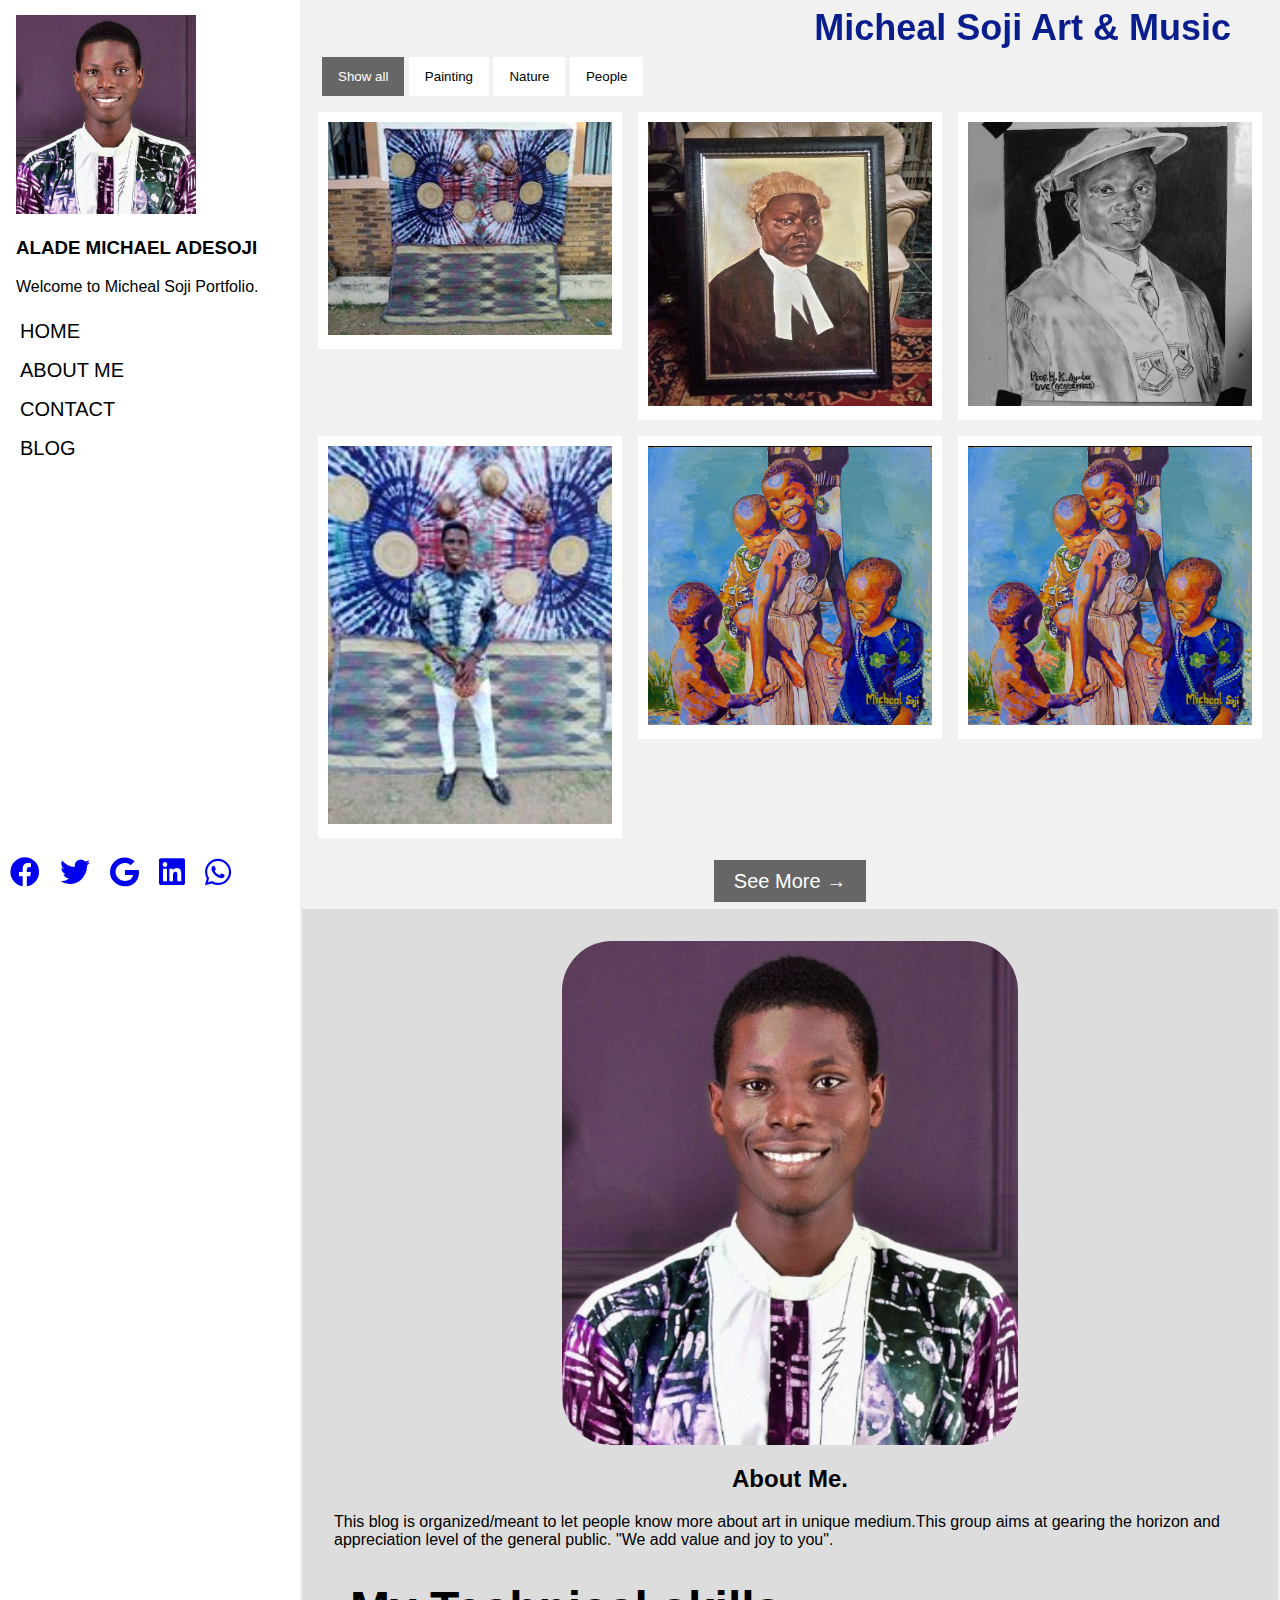
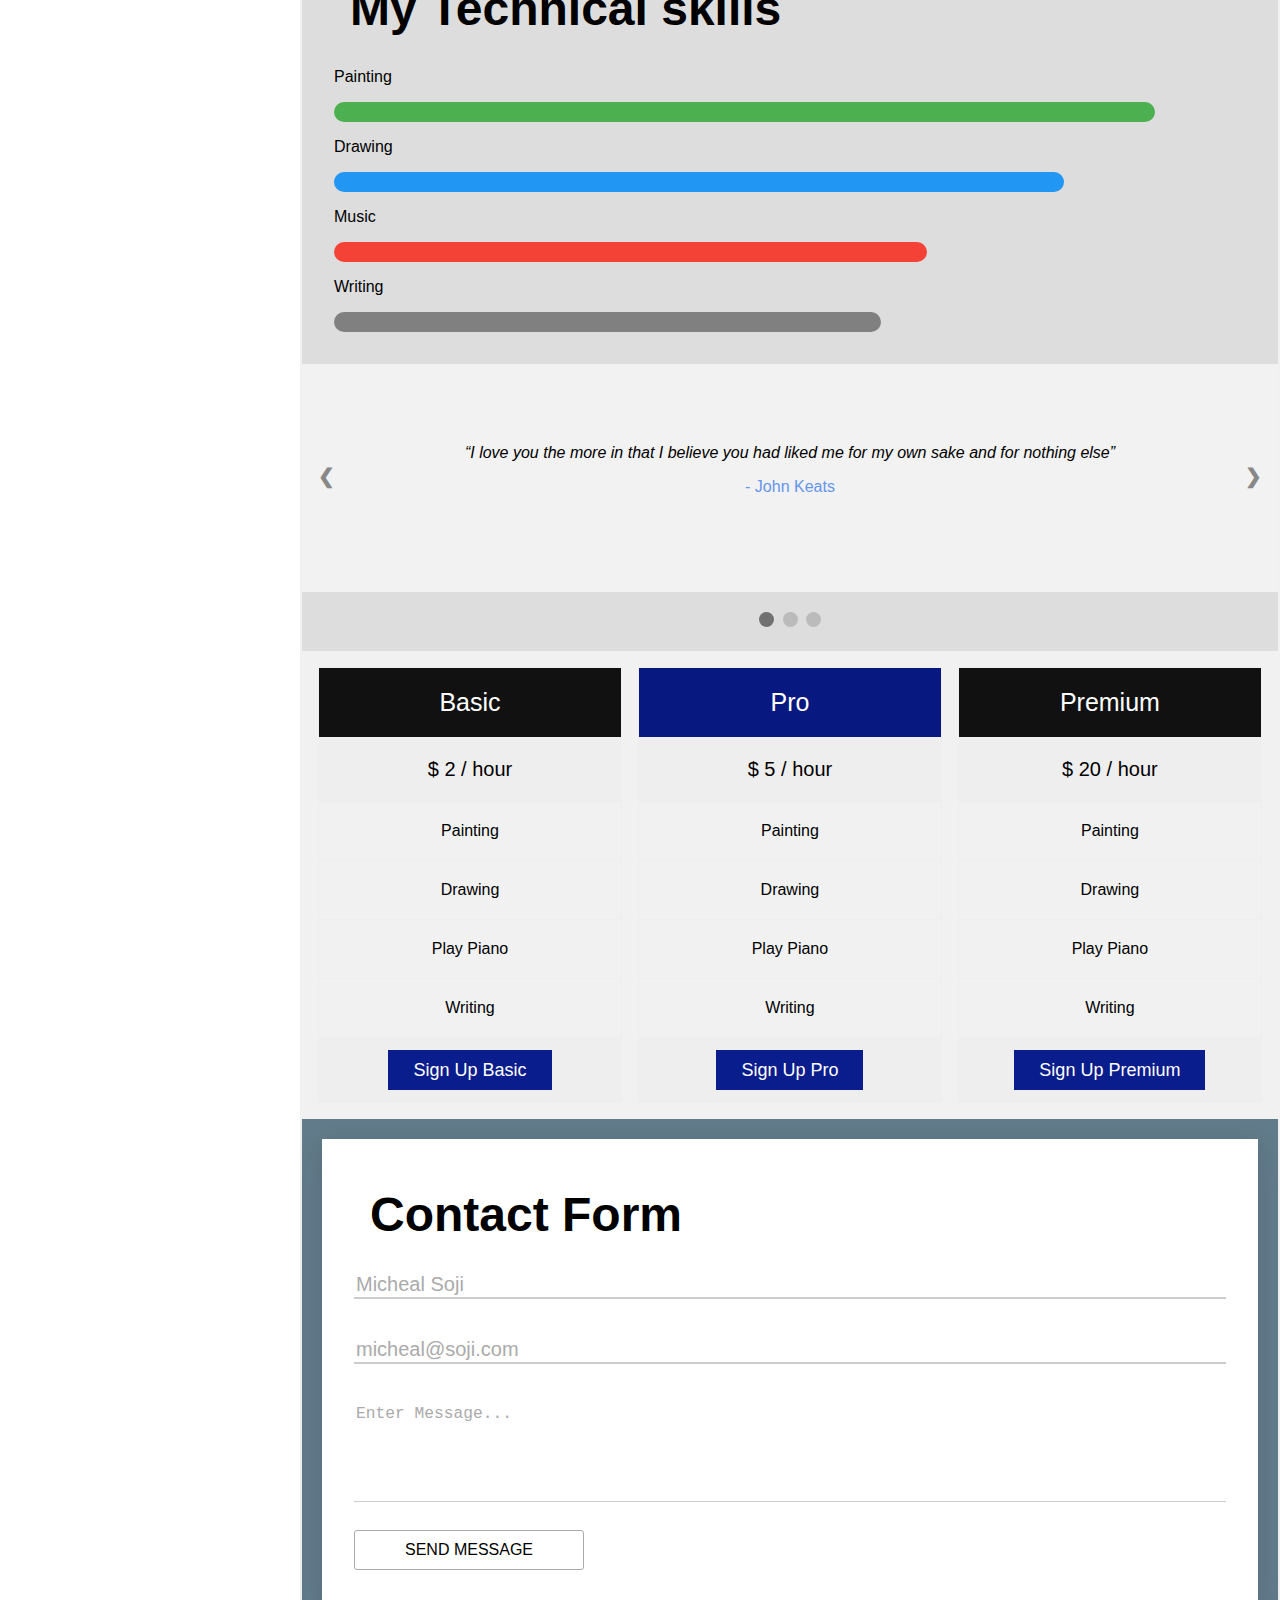
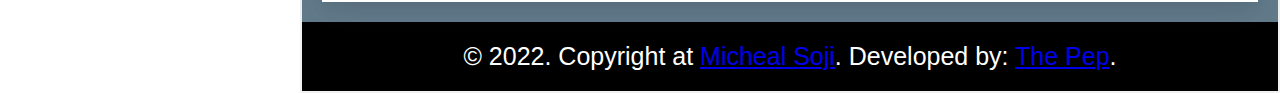
==== commit 0d418e92: "Update index.html" ====
--- a/index.html
+++ b/index.html
@@ -81,7 +81,7 @@
       <div class="row">
         <div class="column nature">
           <div class="content">
-            <img src="./img/MICHAELSOJI-ARTWORKS 10.jpg" alt="MICHAELSOJI-ARTWORK" style="width:100%" />
+            <img src="./img/MICHEALSOJI-ARTWORKS 10.jpg" alt="MICHAELSOJI-ARTWORK" style="width:100%" />
           </div>
         </div>
         <div class="column nature">
@@ -97,7 +97,7 @@
 
         <div class="column cars">
           <div class="content">
-            <img src="./img/MICHAELSOJI-ARTWORKS 9.jpg" alt="MICHAELSOJI-ARTWORK" style="width:100%">
+            <img src="./img/MICHEALSOJI-ARTWORKS 9.jpg" alt="MICHAELSOJI-ARTWORK" style="width:100%">
           </div>
         </div>
         <div class="column cars">
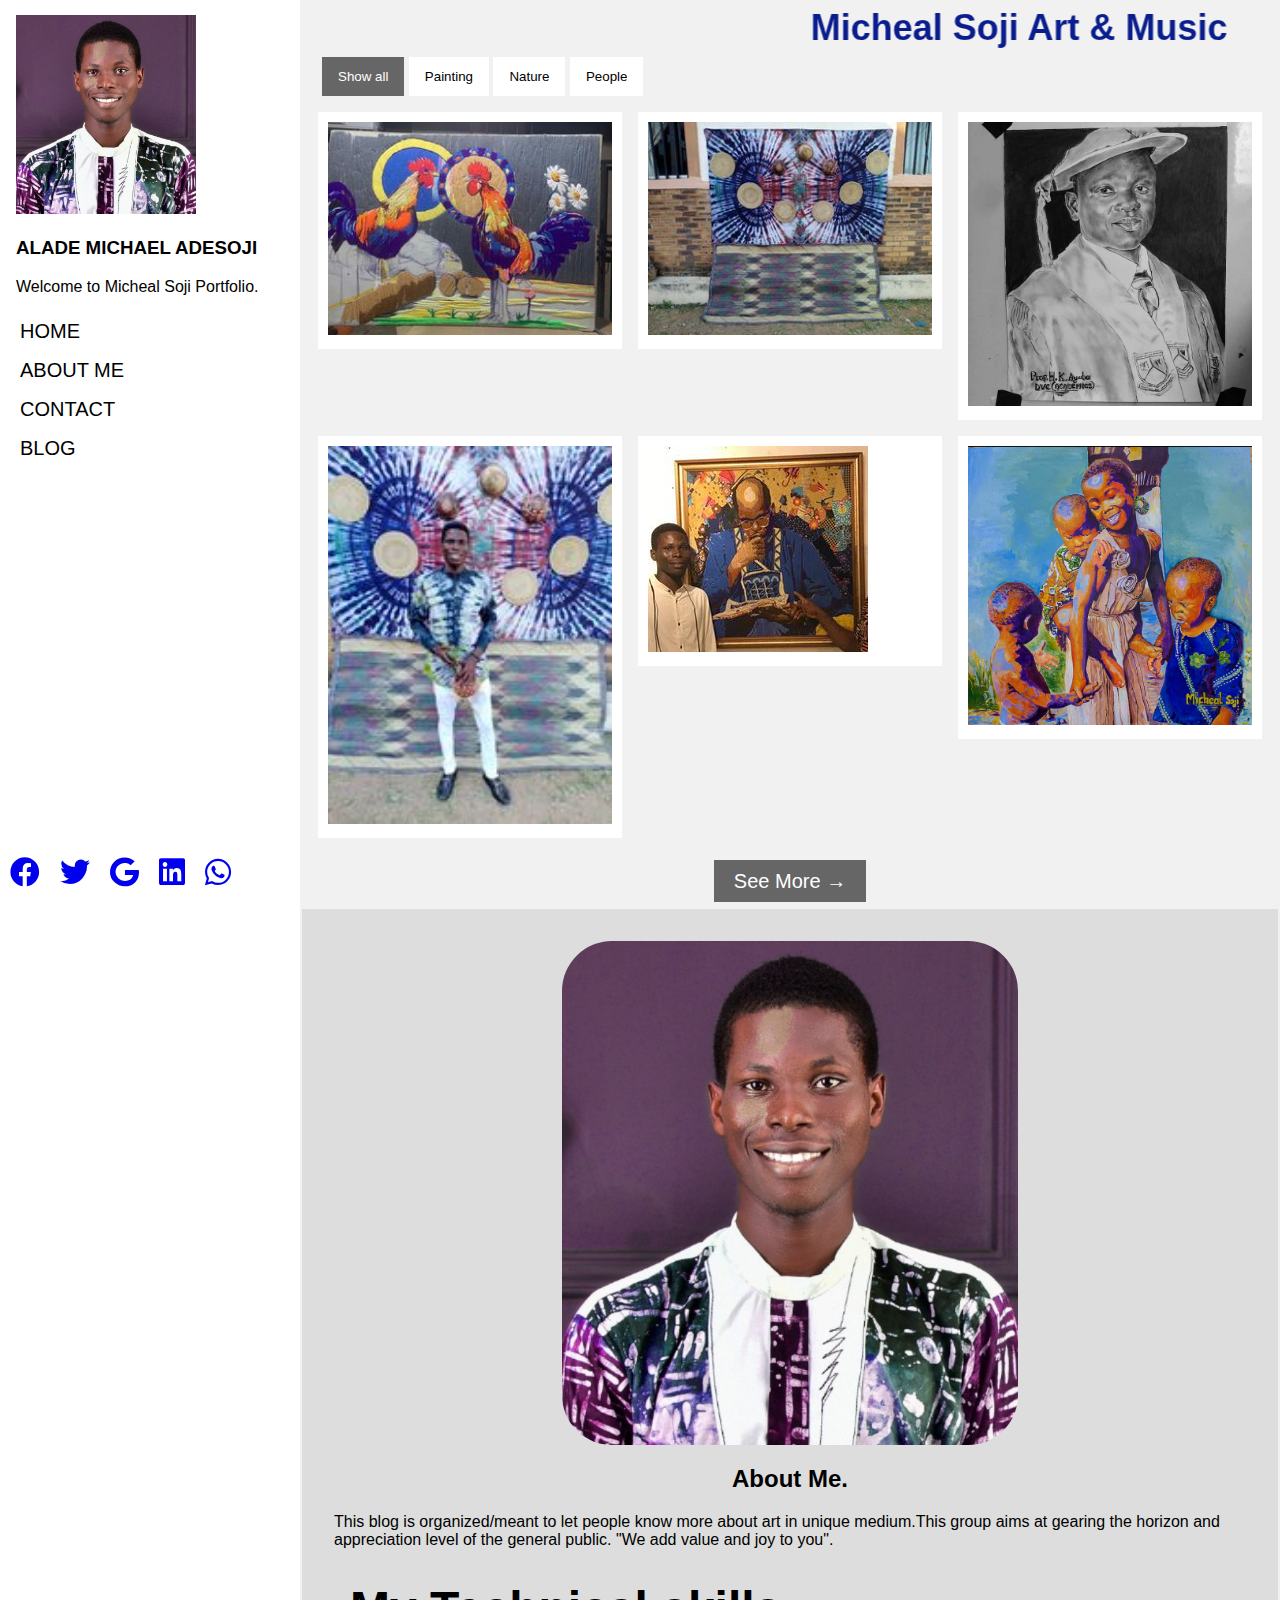
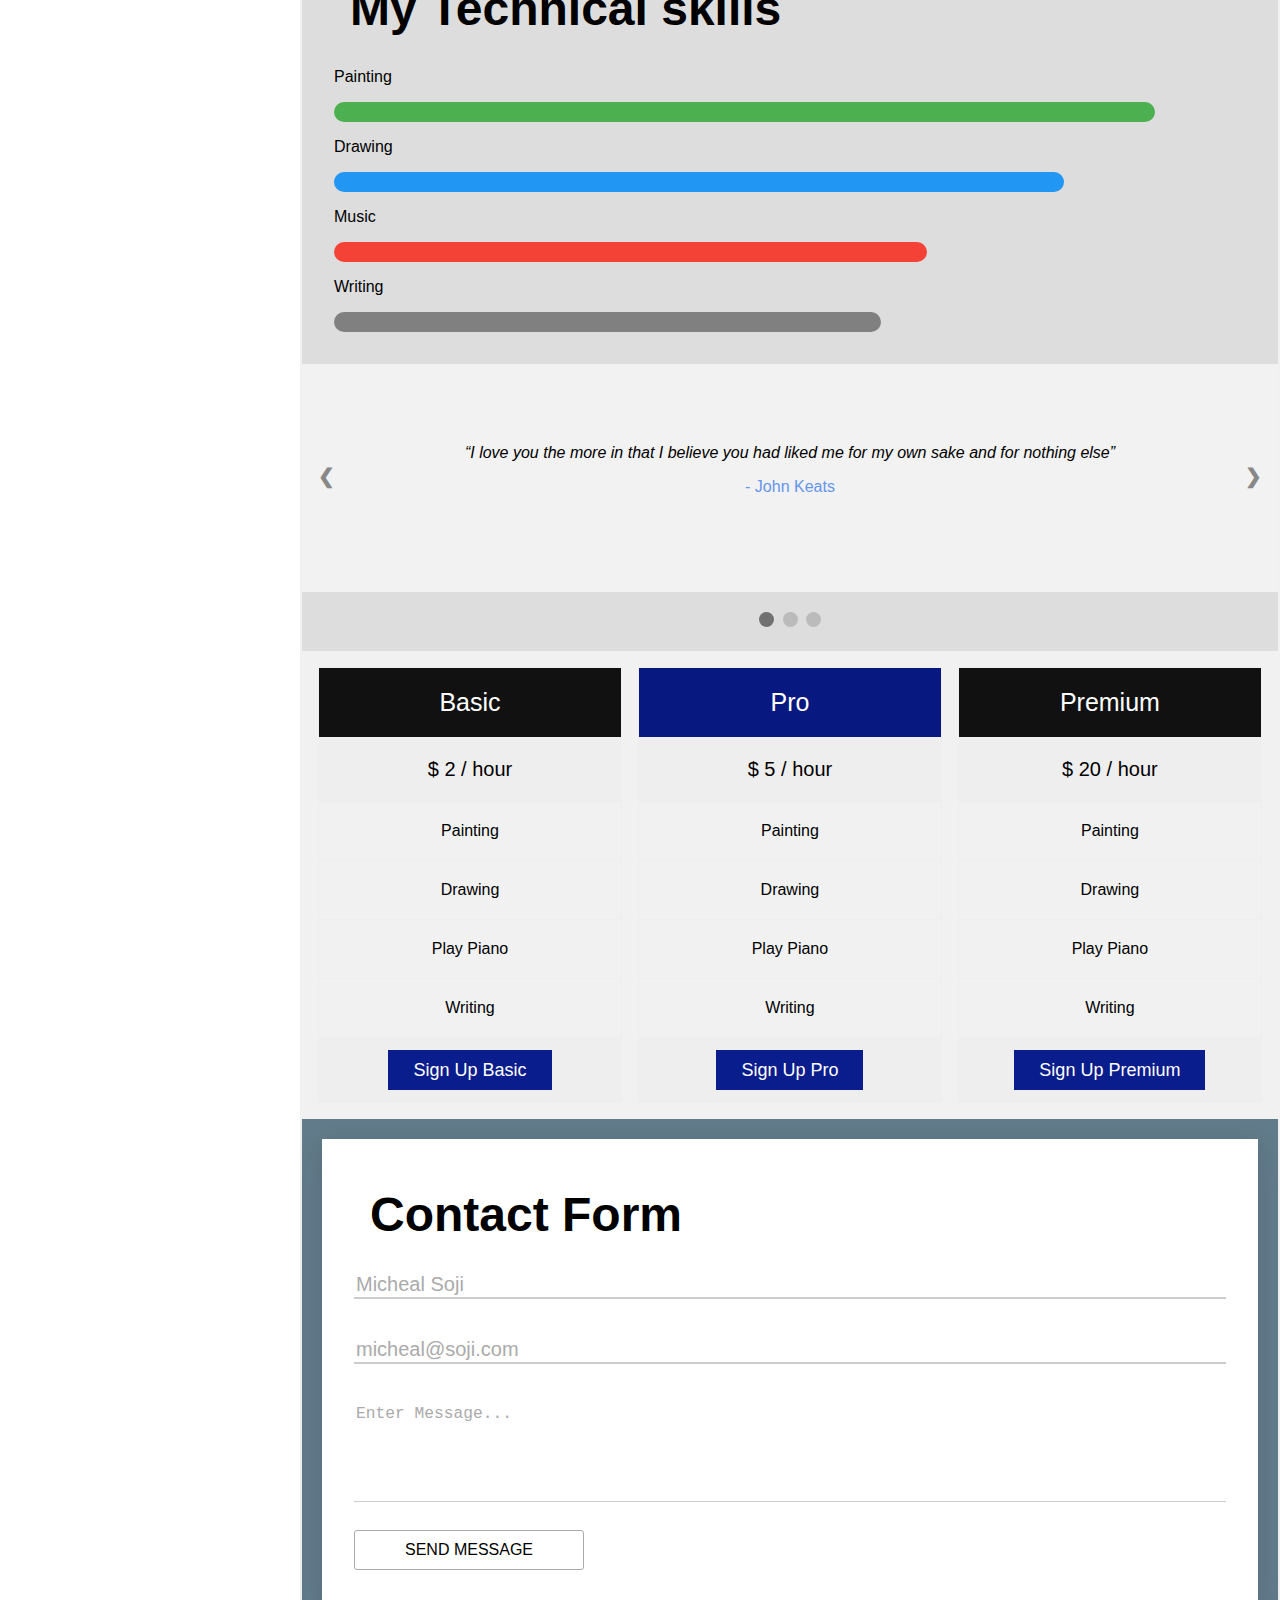
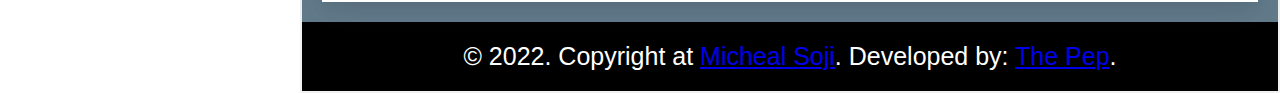
==== commit 26870e33: "Update index.html" ====
--- a/index.html
+++ b/index.html
@@ -81,16 +81,16 @@
       <div class="row">
         <div class="column nature">
           <div class="content">
+            <img src="./img/MICHEALSOJI-ARTWORKS 11.jpg" alt="MICHAELSOJI-ARTWORK" style="width:100%" />
+          </div>
+        </div>
+        <div class="column nature">
+          <div class="content">
             <img src="./img/MICHEALSOJI-ARTWORKS 10.jpg" alt="MICHAELSOJI-ARTWORK" style="width:100%" />
           </div>
         </div>
         <div class="column nature">
           <div class="content">
-            <img src="./img/MICHAELSOJI-ARTWORK5.jpg" alt="MICHAELSOJI-ARTWORK" style="width:100%" />
-          </div>
-        </div>
-        <div class="column nature">
-          <div class="content">
             <img src="./img/MICHAELSOJI-ARTWORK4.jpg" alt="MICHAELSOJI-ARTWORK" style="width:100%" />
           </div>
         </div>
@@ -102,7 +102,7 @@
         </div>
         <div class="column cars">
           <div class="content">
-            <img src="./img/MICHAELSOJI-ARTWORK6.png" alt="MICHAELSOJI-ARTWORK" style="max-width:100%">
+            <img src="./img/MICHEALSOJI-ARTWORKS 12.jpg" alt="MICHAELSOJI-ARTWORK" style="max-width:100%">
           </div>
         </div>
         <div class="column cars">
